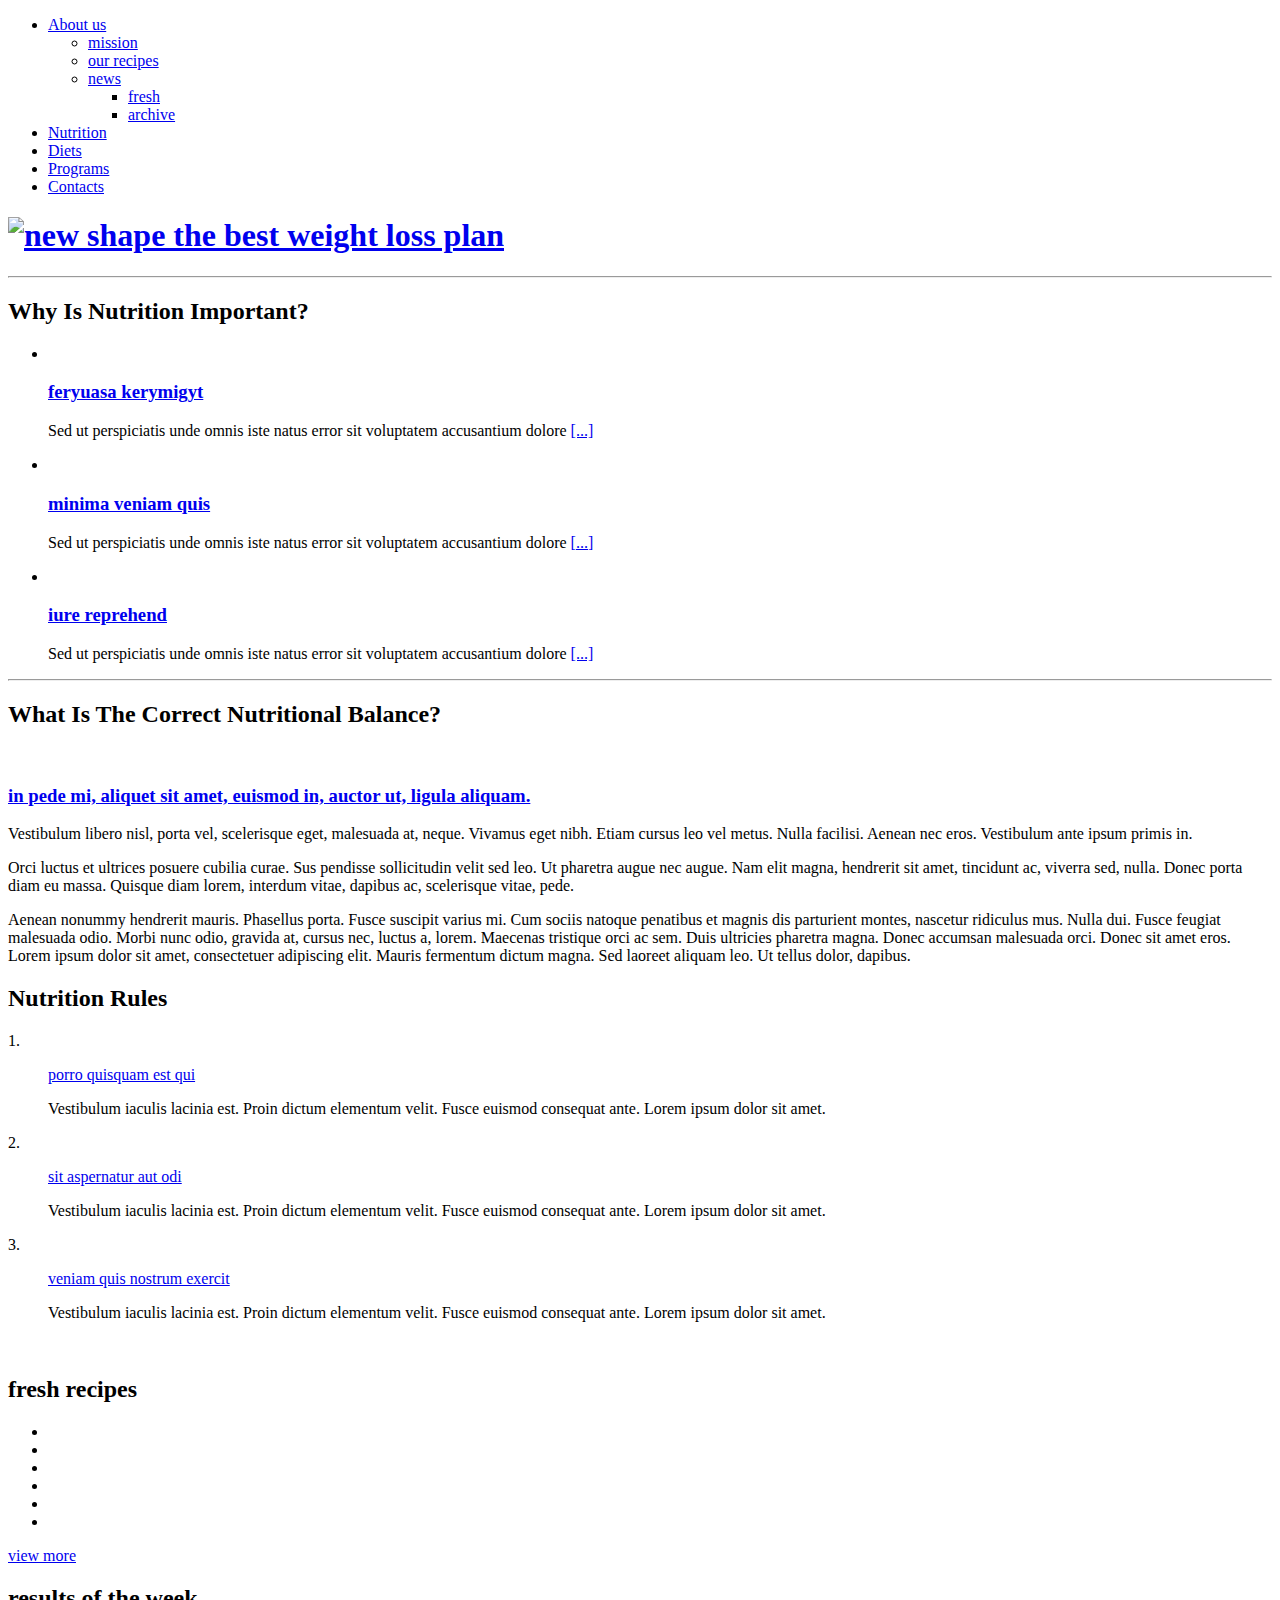
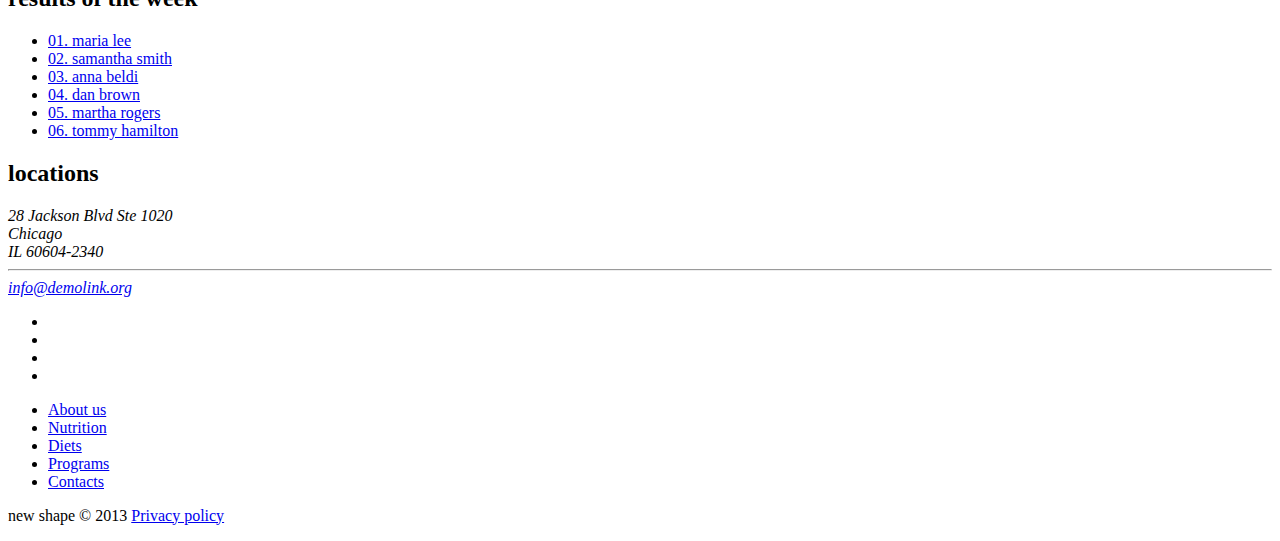
==== index-1.html @ 9cab56aa "Add files via upload" ====
<!DOCTYPE html>
<html lang="en">
<head>
    <title>Nutrition</title>
    <meta charset="utf-8">
    <link rel="icon" href="img/favicon.ico" type="image/x-icon">
    <link rel="shortcut icon" href="img/favicon.ico" type="image/x-icon" />
    <meta name="description" content="Your description">
    <meta name="keywords" content="Your keywords">
    <meta name="author" content="Your name">
    <link rel="stylesheet" href="css/bootstrap.css">
    <link rel="stylesheet" href="css/responsive.css">
    <link rel="stylesheet" href="css/touchTouch.css">
    <link rel="stylesheet" href="css/style.css">

        <script src="js/jquery.js"></script>
        <script src="js/jquery-migrate-1.1.1.js"></script>
        <script src="js/superfish.js"></script>
        <script src="js/jquery.mobilemenu.js"></script>

        <script src="js/jquery.easing.1.3.js"></script>
        <script src="js/touchTouch.jquery.js"></script>
        <script src="js/jquery.equalheights.js"></script>
        <script src="js/jquery.ui.totop.js"></script>
    <!--[if lt IE 8]>
        <div style='text-align:center'><a href="http://www.microsoft.com/windows/internet-explorer/default.aspx?ocid=ie6_countdown_bannercode"><img src="http://www.theie6countdown.com/img/upgrade.jpg"border="0"alt=""/></a></div>  
    <![endif]-->
  <!--[if lt IE 9]>
    <link rel="stylesheet" href="css/ie.css">
    <script src="assets/js/html5shiv.js"></script>
  <![endif]-->
</head>
<body>
<!-- header -->
<header>
    <div class="container">
        <div class="row">
            <div class="span12">                
<!--menu-->
                <div class="navbar">
                     <div class="navbar-inner"> 
                        <div class="nav-collapse nav-collapse_ collapse">
                            <ul class="sf-menu">
                                <li class="sub-menu"><a href="index.html"><span>About us</span></a><strong></strong>
                                     <ul class="nav sub-menu">
                                        <li><a href="#">mission</a></li>
                                        <li><a href="#">our recipes</a></li>
                                        <li class="last sub-menu"><a href="#">news</a>
                                            <ul class="nav sub-menu">
                                                <li><a href="#">fresh</a></li>
                                                <li class="last"><a href="#">archive</a></li>
                                            </ul>
                                        </li>
                                    </ul>
                                </li>
                                <li class="active"><a href="index-1.html"><span>Nutrition </span></a><strong></strong></li>
                                <li><a href="index-2.html"><span>Diets</span></a><strong></strong></li>
                                <li><a href="index-3.html"><span>Programs</span></a><strong></strong></li>
                                <li class="last"><a href="index-4.html"><span>Contacts</span></a><strong></strong></li>
                            </ul>
                        </div>
                    </div>
                </div>
                <h1 class="brand"><a href="index.html"><img src="img/logo.png" alt="new shape the best weight loss plan"></a></h1>
            </div>
        </div>
    </div>
</header>
<!-- content -->
<div id="content">
    <div class="container">
        <div class="row">
            <div class="span12">
                <hr class="margin1">
                <div class="row">
                    <div class="span8">
                        <h2>Why Is Nutrition Important?</h2>
                        <ul class="list5">
                            <li>
                                <img src="img/page2_pic1.jpg" alt="">
                                <h3><a href="#">feryuasa kerymigyt </a></h3>
                                <p>Sed ut perspiciatis unde omnis iste natus error sit voluptatem accusantium dolore <a href="#">[...]</a></p>
                            </li>
                            <li>
                               <img src="img/page2_pic2.jpg" alt="">
                                <h3><a href="#">minima veniam quis</a></h3>
                                <p>Sed ut perspiciatis unde omnis iste natus error sit voluptatem accusantium dolore <a href="#">[...]</a></p>
                            </li>
                            <li class="right">
                                <img src="img/page2_pic3.jpg" alt="">
                                <h3><a href="#">iure reprehend</a></h3>
                                <p>Sed ut perspiciatis unde omnis iste natus error sit voluptatem accusantium dolore <a href="#">[...]</a></p>
                            </li>
                        </ul>
                        <hr class="margin2">
                        <h2>What Is The Correct Nutritional Balance?</h2>
                        <img src="img/page2_pic4.jpg" alt="" class="margin3 pull-left">
                        <div class="padding1">
                            <h3 class="margin4"><a href="#">in pede mi, aliquet sit amet, euismod in, auctor ut, ligula aliquam. </a></h3>
                            <p>Vestibulum libero nisl, porta vel, scelerisque eget, malesuada at, neque. Vivamus eget nibh. Etiam cursus leo vel metus. Nulla facilisi. Aenean nec eros. Vestibulum ante ipsum primis in.</p>
                            <p class="margin5">Orci luctus et ultrices posuere cubilia curae. Sus pendisse sollicitudin velit sed leo. Ut pharetra augue nec augue. Nam elit magna, hendrerit sit amet, tincidunt ac, viverra sed, nulla. Donec porta diam eu massa. Quisque diam lorem, interdum vitae, dapibus ac, scelerisque vitae, pede.</p>
                            <p class="padding2">Aenean nonummy hendrerit mauris. Phasellus porta. Fusce suscipit varius mi. Cum sociis natoque penatibus et magnis dis parturient montes, nascetur ridiculus mus. Nulla dui. Fusce feugiat malesuada odio. Morbi nunc odio, gravida at, cursus nec, luctus a, lorem. Maecenas tristique orci ac sem. Duis ultricies pharetra magna. Donec accumsan malesuada orci. Donec sit amet eros. Lorem ipsum dolor sit amet, consectetuer adipiscing elit. Mauris fermentum dictum magna. Sed laoreet aliquam leo. Ut tellus dolor, dapibus.</p>
                        </div>
                        <div class="clearfix"></div>    
                    </div>
                    <div class="span4">
                        <h2>Nutrition Rules</h2>
                        <dl class="dl-horizontal">
                            <dt>1.</dt>
                            <dd>
                                <p><a href="#">porro quisquam est qui</a></p>
                                <p>Vestibulum iaculis lacinia est. Proin dictum elementum velit. Fusce euismod consequat ante. Lorem ipsum dolor sit amet.</p>
                            </dd>
                            <dt>2.</dt>
                            <dd>
                                <p><a href="#">sit aspernatur aut odi</a></p>
                                <p>Vestibulum iaculis lacinia est. Proin dictum elementum velit. Fusce euismod consequat ante. Lorem ipsum dolor sit amet.</p>
                            </dd>
                            <dt>3.</dt>
                            <dd>
                                <p><a href="#">veniam quis nostrum exercit</a></p>
                                <p>Vestibulum iaculis lacinia est. Proin dictum elementum velit. Fusce euismod consequat ante. Lorem ipsum dolor sit amet.</p>
                            </dd>
                        </dl>
                        <a href="#" class="bannerBlock"><img src="img/page2_pic5.jpg" alt=""></a>
                    </div>
                </div>
            </div>
        </div>
    </div>
</div>
<!-- footer -->
<footer>
    <div>
        <div class="container">
            <div class="row">
                <div class="span4">
                     <h2>fresh recipes</h2>
                     <ul class="list3">
                         <li><a href="img/footer_pic1_big.jpg" class="thumbnail"><img src="img/footer_pic1.jpg" alt=""></a></li>
                         <li><a href="img/footer_pic2_big.jpg" class="thumbnail"><img src="img/footer_pic2.jpg" alt=""></a></li>
                         <li class="right"><a href="img/footer_pic3_big.jpg" class="thumbnail"><img src="img/footer_pic3.jpg" alt=""></a></li>
                         <li><a href="img/footer_pic4_big.jpg" class="thumbnail"><img src="img/footer_pic4.jpg" alt=""></a></li>
                         <li><a href="img/footer_pic5_big.jpg" class="thumbnail"><img src="img/footer_pic5.jpg" alt=""></a></li>
                         <li class="right"><a href="img/footer_pic6_big.jpg" class="thumbnail"><img src="img/footer_pic6.jpg" alt=""></a></li>
                     </ul>
                     <p><a href="#" class="btn btn-link">view more<span></span></a></p>
                 </div> 
                 <div class="span3 offset1">
                       <h2>results of the week</h2>
                       <ul class="list4"><li><a href="#">01. maria lee</a></li>
                       <li><a href="#">02. samantha smith</a></li>
                       <li><a href="#">03. anna beldi</a></li>
                       <li><a href="#">04. dan brown</a></li>
                       <li><a href="#">05. martha rogers</a></li>
                       <li><a href="#">06. tommy hamilton</a></li></ul>
                 </div>  
                 <div class="span3 offset1">
                        <h2>locations</h2>
                        <address>28 Jackson Blvd Ste 1020 <br>Chicago  <br>IL 60604-2340</address>
                        <hr>
                        <address class="mail"><a href="#"><!--email_off-->info@demolink.org<!--/email_off--></a></address>
                        <ul class="soc_icons">
                            <li><a href="#"><img src="img/soc_icon1.png" alt=""></a></li>
                            <li><a href="#"><img src="img/soc_icon2.png" alt=""></a></li>
                            <li><a href="#"><img src="img/soc_icon3.png" alt=""></a></li>
                            <li><a href="#"><img src="img/soc_icon4.png" alt=""></a></li>
                        </ul>
                 </div>
            </div>
        </div>
    </div>
    <div>
        <div class="container">
            <div class="row">
                <div class="span6 floatRight1200">
                    <ul class="links"><li><a href="index.html">About us</a></li>
                    <li class="active"><a href="index-1.html">Nutrition</a></li>
                    <li><a href="index-2.html">Diets</a></li>
                    <li><a href="index-3.html">Programs</a></li>
                    <li><a href="index-4.html">Contacts</a></li></ul>
                </div>
                <div class="span6 floatLeft1200">
                    <p class="privacy">new shape &copy; 2013 <a href="index-5.html">Privacy policy</a></p>
                </div>
            </div>
        </div>
    </div>
</footer>
<script src="js/bootstrap.js"></script>
<script>
    $(function (){    
        $('.list3>li>a')
            .prepend('<span class="sitem_over"><strong></strong></span>')
            .touchTouch();
    });
</script>
</body>
</html>
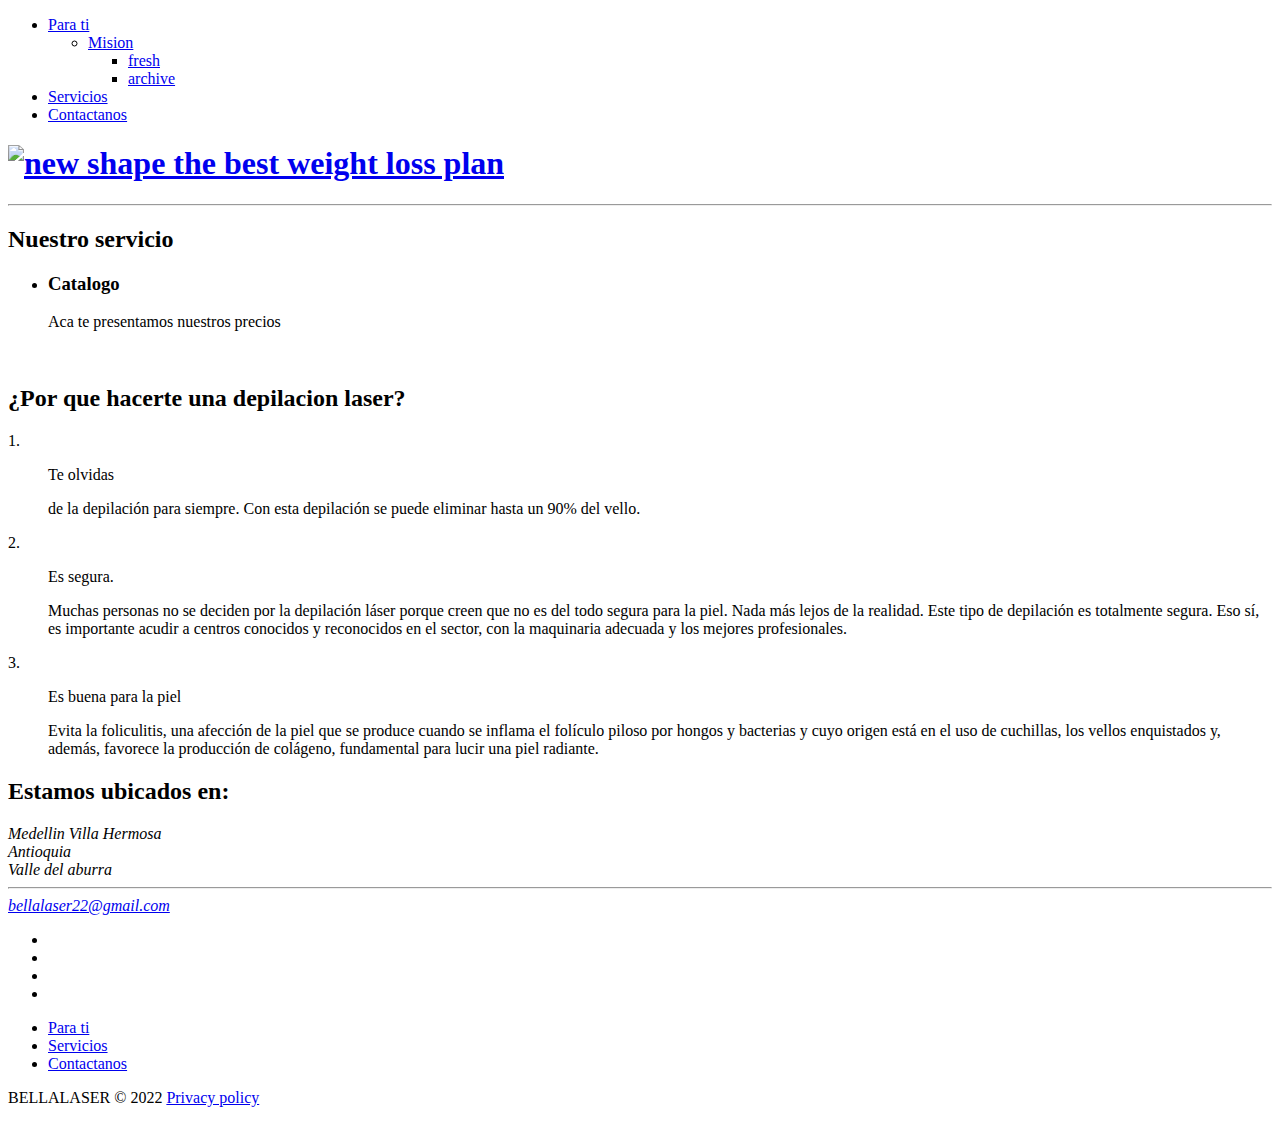
==== commit eb23d9c9: "Add files via upload" ====
--- a/index-1.html
+++ b/index-1.html
@@ -1,7 +1,7 @@
 <!DOCTYPE html>
-<html lang="en">
+<html lang="es">
 <head>
-    <title>Nutrition</title>
+    <title>servicios</title>
     <meta charset="utf-8">
     <link rel="icon" href="img/favicon.ico" type="image/x-icon">
     <link rel="shortcut icon" href="img/favicon.ico" type="image/x-icon" />
@@ -41,11 +41,9 @@
                      <div class="navbar-inner"> 
                         <div class="nav-collapse nav-collapse_ collapse">
                             <ul class="sf-menu">
-                                <li class="sub-menu"><a href="index.html"><span>About us</span></a><strong></strong>
+                                <li class="sub-menu"><a href="index.html"><span>Para ti</span></a><strong></strong>
                                      <ul class="nav sub-menu">
-                                        <li><a href="#">mission</a></li>
-                                        <li><a href="#">our recipes</a></li>
-                                        <li class="last sub-menu"><a href="#">news</a>
+                                        <li><a href="#">Mision</a></li>
                                             <ul class="nav sub-menu">
                                                 <li><a href="#">fresh</a></li>
                                                 <li class="last"><a href="#">archive</a></li>
@@ -53,15 +51,14 @@
                                         </li>
                                     </ul>
                                 </li>
-                                <li class="active"><a href="index-1.html"><span>Nutrition </span></a><strong></strong></li>
-                                <li><a href="index-2.html"><span>Diets</span></a><strong></strong></li>
-                                <li><a href="index-3.html"><span>Programs</span></a><strong></strong></li>
-                                <li class="last"><a href="index-4.html"><span>Contacts</span></a><strong></strong></li>
+                                <li class="active"><a href="index-1.html"><span>Servicios </span></a><strong></strong></li>
+        
+                                <li class="last"><a href="index-4.html"><span>Contactanos</span></a><strong></strong></li>
                             </ul>
                         </div>
                     </div>
                 </div>
-                <h1 class="brand"><a href="index.html"><img src="img/logo.png" alt="new shape the best weight loss plan"></a></h1>
+                <h1 class="brand"><a href="index.html"><img src="img/B.png" alt="new shape the best weight loss plan"></a></h1>
             </div>
         </div>
     </div>
@@ -74,55 +71,43 @@
                 <hr class="margin1">
                 <div class="row">
                     <div class="span8">
-                        <h2>Why Is Nutrition Important?</h2>
+                        <h2>Nuestro servicio</h2>
                         <ul class="list5">
                             <li>
-                                <img src="img/page2_pic1.jpg" alt="">
-                                <h3><a href="#">feryuasa kerymigyt </a></h3>
-                                <p>Sed ut perspiciatis unde omnis iste natus error sit voluptatem accusantium dolore <a href="#">[...]</a></p>
+                                <h3>Catalogo</h3>
+                                <p>Aca te presentamos nuestros precios</p>
+                                <img src="img/2p.jfif" alt="">
                             </li>
-                            <li>
-                               <img src="img/page2_pic2.jpg" alt="">
-                                <h3><a href="#">minima veniam quis</a></h3>
-                                <p>Sed ut perspiciatis unde omnis iste natus error sit voluptatem accusantium dolore <a href="#">[...]</a></p>
-                            </li>
-                            <li class="right">
-                                <img src="img/page2_pic3.jpg" alt="">
-                                <h3><a href="#">iure reprehend</a></h3>
-                                <p>Sed ut perspiciatis unde omnis iste natus error sit voluptatem accusantium dolore <a href="#">[...]</a></p>
-                            </li>
+                            
                         </ul>
-                        <hr class="margin2">
-                        <h2>What Is The Correct Nutritional Balance?</h2>
-                        <img src="img/page2_pic4.jpg" alt="" class="margin3 pull-left">
+                        
+                        
+                        
                         <div class="padding1">
-                            <h3 class="margin4"><a href="#">in pede mi, aliquet sit amet, euismod in, auctor ut, ligula aliquam. </a></h3>
-                            <p>Vestibulum libero nisl, porta vel, scelerisque eget, malesuada at, neque. Vivamus eget nibh. Etiam cursus leo vel metus. Nulla facilisi. Aenean nec eros. Vestibulum ante ipsum primis in.</p>
-                            <p class="margin5">Orci luctus et ultrices posuere cubilia curae. Sus pendisse sollicitudin velit sed leo. Ut pharetra augue nec augue. Nam elit magna, hendrerit sit amet, tincidunt ac, viverra sed, nulla. Donec porta diam eu massa. Quisque diam lorem, interdum vitae, dapibus ac, scelerisque vitae, pede.</p>
-                            <p class="padding2">Aenean nonummy hendrerit mauris. Phasellus porta. Fusce suscipit varius mi. Cum sociis natoque penatibus et magnis dis parturient montes, nascetur ridiculus mus. Nulla dui. Fusce feugiat malesuada odio. Morbi nunc odio, gravida at, cursus nec, luctus a, lorem. Maecenas tristique orci ac sem. Duis ultricies pharetra magna. Donec accumsan malesuada orci. Donec sit amet eros. Lorem ipsum dolor sit amet, consectetuer adipiscing elit. Mauris fermentum dictum magna. Sed laoreet aliquam leo. Ut tellus dolor, dapibus.</p>
+                        
                         </div>
                         <div class="clearfix"></div>    
                     </div>
                     <div class="span4">
-                        <h2>Nutrition Rules</h2>
+                        <h2>¿Por que hacerte una depilacion laser?</h2>
                         <dl class="dl-horizontal">
                             <dt>1.</dt>
                             <dd>
-                                <p><a href="#">porro quisquam est qui</a></p>
-                                <p>Vestibulum iaculis lacinia est. Proin dictum elementum velit. Fusce euismod consequat ante. Lorem ipsum dolor sit amet.</p>
+                                <p>Te olvidas</p>
+                                <p> de la depilación para siempre. Con esta depilación se puede eliminar hasta un 90% del vello.</p>
                             </dd>
                             <dt>2.</dt>
                             <dd>
-                                <p><a href="#">sit aspernatur aut odi</a></p>
-                                <p>Vestibulum iaculis lacinia est. Proin dictum elementum velit. Fusce euismod consequat ante. Lorem ipsum dolor sit amet.</p>
+                                <p>Es segura.</p>
+                                <p>Muchas personas no se deciden por la depilación láser porque creen que no es del todo segura para la piel. Nada más lejos de la realidad. Este tipo de depilación es totalmente segura. Eso sí, es importante acudir a centros conocidos y reconocidos en el sector, con la maquinaria adecuada y los mejores profesionales.</p>
                             </dd>
                             <dt>3.</dt>
                             <dd>
-                                <p><a href="#">veniam quis nostrum exercit</a></p>
-                                <p>Vestibulum iaculis lacinia est. Proin dictum elementum velit. Fusce euismod consequat ante. Lorem ipsum dolor sit amet.</p>
+                                <p>Es buena para la piel</p>
+                                <p>Evita la foliculitis, una afección de la piel que se produce cuando se inflama el folículo piloso por hongos y bacterias y cuyo origen está en el uso de cuchillas, los vellos enquistados y, además, favorece la producción de colágeno, fundamental para lucir una piel radiante.</p>
                             </dd>
                         </dl>
-                        <a href="#" class="bannerBlock"><img src="img/page2_pic5.jpg" alt=""></a>
+                        
                     </div>
                 </div>
             </div>
@@ -132,34 +117,15 @@
 <!-- footer -->
 <footer>
     <div>
-        <div class="container">
+        <div class="text-align">
             <div class="row">
                 <div class="span4">
-                     <h2>fresh recipes</h2>
-                     <ul class="list3">
-                         <li><a href="img/footer_pic1_big.jpg" class="thumbnail"><img src="img/footer_pic1.jpg" alt=""></a></li>
-                         <li><a href="img/footer_pic2_big.jpg" class="thumbnail"><img src="img/footer_pic2.jpg" alt=""></a></li>
-                         <li class="right"><a href="img/footer_pic3_big.jpg" class="thumbnail"><img src="img/footer_pic3.jpg" alt=""></a></li>
-                         <li><a href="img/footer_pic4_big.jpg" class="thumbnail"><img src="img/footer_pic4.jpg" alt=""></a></li>
-                         <li><a href="img/footer_pic5_big.jpg" class="thumbnail"><img src="img/footer_pic5.jpg" alt=""></a></li>
-                         <li class="right"><a href="img/footer_pic6_big.jpg" class="thumbnail"><img src="img/footer_pic6.jpg" alt=""></a></li>
-                     </ul>
-                     <p><a href="#" class="btn btn-link">view more<span></span></a></p>
-                 </div> 
+
                  <div class="span3 offset1">
-                       <h2>results of the week</h2>
-                       <ul class="list4"><li><a href="#">01. maria lee</a></li>
-                       <li><a href="#">02. samantha smith</a></li>
-                       <li><a href="#">03. anna beldi</a></li>
-                       <li><a href="#">04. dan brown</a></li>
-                       <li><a href="#">05. martha rogers</a></li>
-                       <li><a href="#">06. tommy hamilton</a></li></ul>
-                 </div>  
-                 <div class="span3 offset1">
-                        <h2>locations</h2>
-                        <address>28 Jackson Blvd Ste 1020 <br>Chicago  <br>IL 60604-2340</address>
+                        <h2>Estamos ubicados en:</h2>
+                        <address>Medellin Villa Hermosa<br>Antioquia  <br>Valle del aburra</address>
                         <hr>
-                        <address class="mail"><a href="#"><!--email_off-->info@demolink.org<!--/email_off--></a></address>
+                        <address class="mail"><a href="#"><!--email_off-->bellalaser22@gmail.com<!--/email_off--></a></address>
                         <ul class="soc_icons">
                             <li><a href="#"><img src="img/soc_icon1.png" alt=""></a></li>
                             <li><a href="#"><img src="img/soc_icon2.png" alt=""></a></li>
@@ -174,14 +140,13 @@
         <div class="container">
             <div class="row">
                 <div class="span6 floatRight1200">
-                    <ul class="links"><li><a href="index.html">About us</a></li>
-                    <li class="active"><a href="index-1.html">Nutrition</a></li>
-                    <li><a href="index-2.html">Diets</a></li>
-                    <li><a href="index-3.html">Programs</a></li>
-                    <li><a href="index-4.html">Contacts</a></li></ul>
+                    <ul class="links"><li><a href="index.html">Para ti</a></li>
+                    <li class="active"><a href="index-1.html">Servicios</a></li>
+                 
+                    <li><a href="index-4.html">Contactanos</a></li></ul>
                 </div>
                 <div class="span6 floatLeft1200">
-                    <p class="privacy">new shape &copy; 2013 <a href="index-5.html">Privacy policy</a></p>
+                    <p class="privacy">BELLALASER &copy; 2022 <a href="index-5.html">Privacy policy</a></p>
                 </div>
             </div>
         </div>
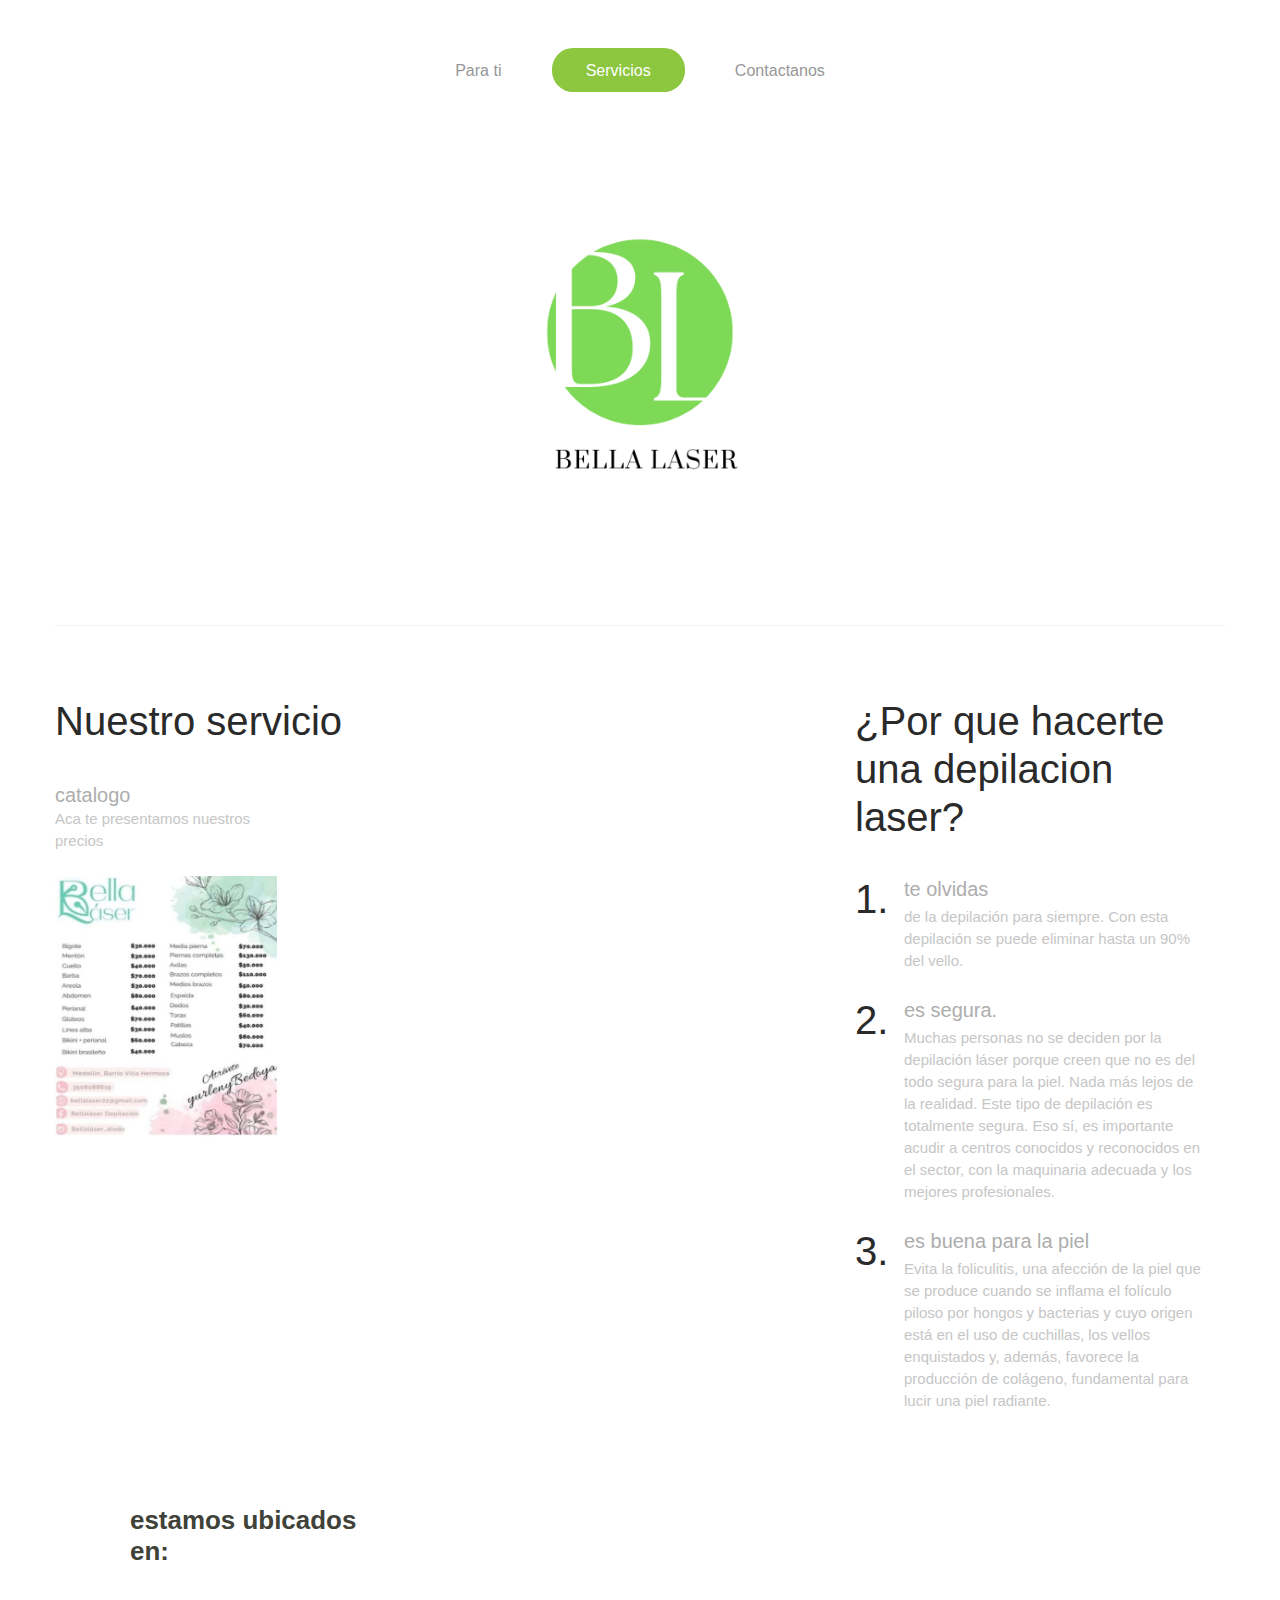
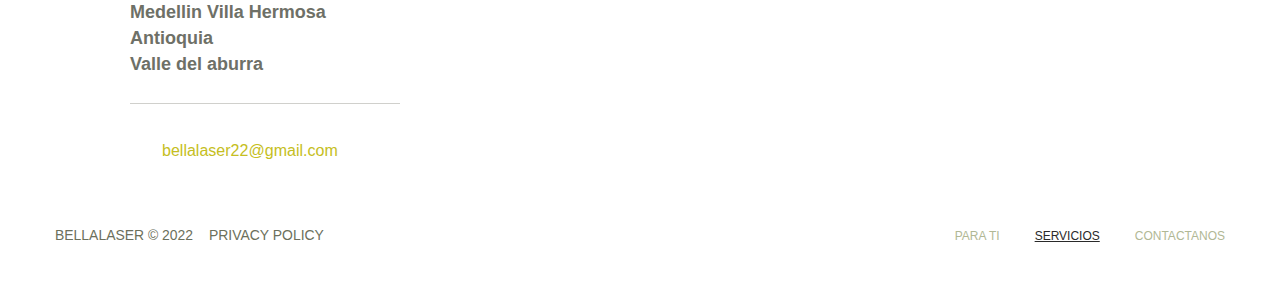
==== commit cb829ea7: "Update index-1.html" ====
--- a/index-1.html
+++ b/index-1.html
@@ -43,10 +43,9 @@
                             <ul class="sf-menu">
                                 <li class="sub-menu"><a href="index.html"><span>Para ti</span></a><strong></strong>
                                      <ul class="nav sub-menu">
-                                        <li><a href="#">Mision</a></li>
+                                        <li><a href="index-3.html">Mision</a></li>
                                             <ul class="nav sub-menu">
-                                                <li><a href="#">fresh</a></li>
-                                                <li class="last"><a href="#">archive</a></li>
+                                                
                                             </ul>
                                         </li>
                                     </ul>
@@ -161,4 +160,4 @@
     });
 </script>
 </body>
-</html>+</html>
--- a/css/responsive.css
+++ b/css/responsive.css
@@ -0,0 +1,1088 @@
+/*!
+ * Bootstrap Responsive v2.3.1
+ *
+ * Copyright 2012 Twitter, Inc
+ * Licensed under the Apache License v2.0
+ * http://www.apache.org/licenses/LICENSE-2.0
+ *
+ * Designed and built with all the love in the world @twitter by @mdo and @fat.
+ */
+.clearfix {
+  *zoom: 1;
+}
+.clearfix:before,
+.clearfix:after {
+  display: table;
+  content: "";
+  line-height: 0;
+}
+.clearfix:after {
+  clear: both;
+}
+.hide-text {
+  font: 0/0 a;
+  color: transparent;
+  text-shadow: none;
+  background-color: transparent;
+  border: 0;
+}
+.input-block-level {
+  display: block;
+  width: 100%;
+  min-height: 30px;
+  -webkit-box-sizing: border-box;
+  -moz-box-sizing: border-box;
+  box-sizing: border-box;
+}
+@-ms-viewport {
+  width: device-width;
+}
+.hidden {
+  display: none;
+  visibility: hidden;
+}
+.visible-phone {
+  display: none !important;
+}
+.visible-tablet {
+  display: none !important;
+}
+.hidden-desktop {
+  display: none !important;
+}
+.visible-desktop {
+  display: inherit !important;
+}
+@media (min-width: 768px) and (max-width: 979px) {
+  .hidden-desktop {
+    display: inherit !important;
+  }
+  .visible-desktop {
+    display: none !important ;
+  }
+  .visible-tablet {
+    display: inherit !important;
+  }
+  .hidden-tablet {
+    display: none !important;
+  }
+}
+@media (max-width: 767px) {
+  .hidden-desktop {
+    display: inherit !important;
+  }
+  .visible-desktop {
+    display: none !important;
+  }
+  .visible-phone {
+    display: inherit !important;
+  }
+  .hidden-phone {
+    display: none !important;
+  }
+}
+.visible-print {
+  display: none !important;
+}
+@media print {
+  .visible-print {
+    display: inherit !important;
+  }
+  .hidden-print {
+    display: none !important;
+  }
+}
+@media (min-width: 1200px) {
+  .row {
+    margin-left: -30px;
+    *zoom: 1;
+  }
+  .row:before,
+  .row:after {
+    display: table;
+    content: "";
+    line-height: 0;
+  }
+  .row:after {
+    clear: both;
+  }
+  [class*="span"] {
+    float: left;
+    min-height: 1px;
+    margin-left: 30px;
+  }
+  .container,
+  .navbar-static-top .container,
+  .navbar-fixed-top .container,
+  .navbar-fixed-bottom .container {
+    width: 1170px;
+  }
+  .span12 {
+    width: 1170px;
+  }
+  .span11 {
+    width: 1070px;
+  }
+  .span10 {
+    width: 970px;
+  }
+  .span9 {
+    width: 870px;
+  }
+  .span8 {
+    width: 770px;
+  }
+  .span7 {
+    width: 670px;
+  }
+  .span6 {
+    width: 570px;
+  }
+  .span5 {
+    width: 470px;
+  }
+  .span4 {
+    width: 370px;
+  }
+  .span3 {
+    width: 270px;
+  }
+  .span2 {
+    width: 170px;
+  }
+  .span1 {
+    width: 70px;
+  }
+  .offset12 {
+    margin-left: 1230px;
+  }
+  .offset11 {
+    margin-left: 1130px;
+  }
+  .offset10 {
+    margin-left: 1030px;
+  }
+  .offset9 {
+    margin-left: 930px;
+  }
+  .offset8 {
+    margin-left: 830px;
+  }
+  .offset7 {
+    margin-left: 730px;
+  }
+  .offset6 {
+    margin-left: 630px;
+  }
+  .offset5 {
+    margin-left: 530px;
+  }
+  .offset4 {
+    margin-left: 430px;
+  }
+  .offset3 {
+    margin-left: 330px;
+  }
+  .offset2 {
+    margin-left: 230px;
+  }
+  .offset1 {
+    margin-left: 130px;
+  }
+  .row-fluid {
+    width: 100%;
+    *zoom: 1;
+  }
+  .row-fluid:before,
+  .row-fluid:after {
+    display: table;
+    content: "";
+    line-height: 0;
+  }
+  .row-fluid:after {
+    clear: both;
+  }
+  .row-fluid [class*="span"] {
+    display: block;
+    width: 100%;
+    min-height: 30px;
+    -webkit-box-sizing: border-box;
+    -moz-box-sizing: border-box;
+    box-sizing: border-box;
+    float: left;
+    margin-left: 2.564102564102564%;
+    *margin-left: 2.5109110747408616%;
+  }
+  .row-fluid [class*="span"]:first-child {
+    margin-left: 0;
+  }
+  .row-fluid .controls-row [class*="span"] + [class*="span"] {
+    margin-left: 2.564102564102564%;
+  }
+  .row-fluid .span12 {
+    width: 100%;
+    *width: 99.94680851063829%;
+  }
+  .row-fluid .span11 {
+    width: 91.45299145299145%;
+    *width: 91.39979996362975%;
+  }
+  .row-fluid .span10 {
+    width: 82.90598290598291%;
+    *width: 82.8527914166212%;
+  }
+  .row-fluid .span9 {
+    width: 74.35897435897436%;
+    *width: 74.30578286961266%;
+  }
+  .row-fluid .span8 {
+    width: 65.81196581196582%;
+    *width: 65.75877432260411%;
+  }
+  .row-fluid .span7 {
+    width: 57.26495726495726%;
+    *width: 57.21176577559556%;
+  }
+  .row-fluid .span6 {
+    width: 48.717948717948715%;
+    *width: 48.664757228587014%;
+  }
+  .row-fluid .span5 {
+    width: 40.17094017094017%;
+    *width: 40.11774868157847%;
+  }
+  .row-fluid .span4 {
+    width: 31.623931623931625%;
+    *width: 31.570740134569924%;
+  }
+  .row-fluid .span3 {
+    width: 23.076923076923077%;
+    *width: 23.023731587561375%;
+  }
+  .row-fluid .span2 {
+    width: 14.52991452991453%;
+    *width: 14.476723040552828%;
+  }
+  .row-fluid .span1 {
+    width: 5.982905982905983%;
+    *width: 5.929714493544281%;
+  }
+  .row-fluid .offset12 {
+    margin-left: 105.12820512820512%;
+    *margin-left: 105.02182214948171%;
+  }
+  .row-fluid .offset12:first-child {
+    margin-left: 102.56410256410257%;
+    *margin-left: 102.45771958537915%;
+  }
+  .row-fluid .offset11 {
+    margin-left: 96.58119658119658%;
+    *margin-left: 96.47481360247316%;
+  }
+  .row-fluid .offset11:first-child {
+    margin-left: 94.01709401709402%;
+    *margin-left: 93.91071103837061%;
+  }
+  .row-fluid .offset10 {
+    margin-left: 88.03418803418803%;
+    *margin-left: 87.92780505546462%;
+  }
+  .row-fluid .offset10:first-child {
+    margin-left: 85.47008547008548%;
+    *margin-left: 85.36370249136206%;
+  }
+  .row-fluid .offset9 {
+    margin-left: 79.48717948717949%;
+    *margin-left: 79.38079650845607%;
+  }
+  .row-fluid .offset9:first-child {
+    margin-left: 76.92307692307693%;
+    *margin-left: 76.81669394435352%;
+  }
+  .row-fluid .offset8 {
+    margin-left: 70.94017094017094%;
+    *margin-left: 70.83378796144753%;
+  }
+  .row-fluid .offset8:first-child {
+    margin-left: 68.37606837606839%;
+    *margin-left: 68.26968539734497%;
+  }
+  .row-fluid .offset7 {
+    margin-left: 62.393162393162385%;
+    *margin-left: 62.28677941443899%;
+  }
+  .row-fluid .offset7:first-child {
+    margin-left: 59.82905982905982%;
+    *margin-left: 59.72267685033642%;
+  }
+  .row-fluid .offset6 {
+    margin-left: 53.84615384615384%;
+    *margin-left: 53.739770867430444%;
+  }
+  .row-fluid .offset6:first-child {
+    margin-left: 51.28205128205128%;
+    *margin-left: 51.175668303327875%;
+  }
+  .row-fluid .offset5 {
+    margin-left: 45.299145299145295%;
+    *margin-left: 45.1927623204219%;
+  }
+  .row-fluid .offset5:first-child {
+    margin-left: 42.73504273504273%;
+    *margin-left: 42.62865975631933%;
+  }
+  .row-fluid .offset4 {
+    margin-left: 36.75213675213675%;
+    *margin-left: 36.645753773413354%;
+  }
+  .row-fluid .offset4:first-child {
+    margin-left: 34.18803418803419%;
+    *margin-left: 34.081651209310785%;
+  }
+  .row-fluid .offset3 {
+    margin-left: 28.205128205128204%;
+    *margin-left: 28.0987452264048%;
+  }
+  .row-fluid .offset3:first-child {
+    margin-left: 25.641025641025642%;
+    *margin-left: 25.53464266230224%;
+  }
+  .row-fluid .offset2 {
+    margin-left: 19.65811965811966%;
+    *margin-left: 19.551736679396257%;
+  }
+  .row-fluid .offset2:first-child {
+    margin-left: 17.094017094017094%;
+    *margin-left: 16.98763411529369%;
+  }
+  .row-fluid .offset1 {
+    margin-left: 11.11111111111111%;
+    *margin-left: 11.004728132387708%;
+  }
+  .row-fluid .offset1:first-child {
+    margin-left: 8.547008547008547%;
+    *margin-left: 8.440625568285142%;
+  }
+  input,
+  textarea,
+  .uneditable-input {
+    margin-left: 0;
+  }
+  .controls-row [class*="span"] + [class*="span"] {
+    margin-left: 30px;
+  }
+  input.span12,
+  textarea.span12,
+  .uneditable-input.span12 {
+    width: 1156px;
+  }
+  input.span11,
+  textarea.span11,
+  .uneditable-input.span11 {
+    width: 1056px;
+  }
+  input.span10,
+  textarea.span10,
+  .uneditable-input.span10 {
+    width: 956px;
+  }
+  input.span9,
+  textarea.span9,
+  .uneditable-input.span9 {
+    width: 856px;
+  }
+  input.span8,
+  textarea.span8,
+  .uneditable-input.span8 {
+    width: 756px;
+  }
+  input.span7,
+  textarea.span7,
+  .uneditable-input.span7 {
+    width: 656px;
+  }
+  input.span6,
+  textarea.span6,
+  .uneditable-input.span6 {
+    width: 556px;
+  }
+  input.span5,
+  textarea.span5,
+  .uneditable-input.span5 {
+    width: 456px;
+  }
+  input.span4,
+  textarea.span4,
+  .uneditable-input.span4 {
+    width: 356px;
+  }
+  input.span3,
+  textarea.span3,
+  .uneditable-input.span3 {
+    width: 256px;
+  }
+  input.span2,
+  textarea.span2,
+  .uneditable-input.span2 {
+    width: 156px;
+  }
+  input.span1,
+  textarea.span1,
+  .uneditable-input.span1 {
+    width: 56px;
+  }
+  .thumbnails {
+    margin-left: -30px;
+  }
+  .thumbnails > li {
+    margin-left: 30px;
+  }
+  .row-fluid .thumbnails {
+    margin-left: 0;
+  }
+}
+@media (min-width: 768px) and (max-width: 979px) {
+  .row {
+    margin-left: -20px;
+    *zoom: 1;
+  }
+  .row:before,
+  .row:after {
+    display: table;
+    content: "";
+    line-height: 0;
+  }
+  .row:after {
+    clear: both;
+  }
+  [class*="span"] {
+    float: left;
+    min-height: 1px;
+    margin-left: 20px;
+  }
+  .container,
+  .navbar-static-top .container,
+  .navbar-fixed-top .container,
+  .navbar-fixed-bottom .container {
+    width: 724px;
+  }
+  .span12 {
+    width: 724px;
+  }
+  .span11 {
+    width: 662px;
+  }
+  .span10 {
+    width: 600px;
+  }
+  .span9 {
+    width: 538px;
+  }
+  .span8 {
+    width: 476px;
+  }
+  .span7 {
+    width: 414px;
+  }
+  .span6 {
+    width: 352px;
+  }
+  .span5 {
+    width: 290px;
+  }
+  .span4 {
+    width: 228px;
+  }
+  .span3 {
+    width: 166px;
+  }
+  .span2 {
+    width: 104px;
+  }
+  .span1 {
+    width: 42px;
+  }
+  .offset12 {
+    margin-left: 764px;
+  }
+  .offset11 {
+    margin-left: 702px;
+  }
+  .offset10 {
+    margin-left: 640px;
+  }
+  .offset9 {
+    margin-left: 578px;
+  }
+  .offset8 {
+    margin-left: 516px;
+  }
+  .offset7 {
+    margin-left: 454px;
+  }
+  .offset6 {
+    margin-left: 392px;
+  }
+  .offset5 {
+    margin-left: 330px;
+  }
+  .offset4 {
+    margin-left: 268px;
+  }
+  .offset3 {
+    margin-left: 206px;
+  }
+  .offset2 {
+    margin-left: 144px;
+  }
+  .offset1 {
+    margin-left: 82px;
+  }
+  .row-fluid {
+    width: 100%;
+    *zoom: 1;
+  }
+  .row-fluid:before,
+  .row-fluid:after {
+    display: table;
+    content: "";
+    line-height: 0;
+  }
+  .row-fluid:after {
+    clear: both;
+  }
+  .row-fluid [class*="span"] {
+    display: block;
+    width: 100%;
+    min-height: 30px;
+    -webkit-box-sizing: border-box;
+    -moz-box-sizing: border-box;
+    box-sizing: border-box;
+    float: left;
+    margin-left: 2.7624309392265194%;
+    *margin-left: 2.709239449864817%;
+  }
+  .row-fluid [class*="span"]:first-child {
+    margin-left: 0;
+  }
+  .row-fluid .controls-row [class*="span"] + [class*="span"] {
+    margin-left: 2.7624309392265194%;
+  }
+  .row-fluid .span12 {
+    width: 100%;
+    *width: 99.94680851063829%;
+  }
+  .row-fluid .span11 {
+    width: 91.43646408839778%;
+    *width: 91.38327259903608%;
+  }
+  .row-fluid .span10 {
+    width: 82.87292817679558%;
+    *width: 82.81973668743387%;
+  }
+  .row-fluid .span9 {
+    width: 74.30939226519337%;
+    *width: 74.25620077583166%;
+  }
+  .row-fluid .span8 {
+    width: 65.74585635359117%;
+    *width: 65.69266486422946%;
+  }
+  .row-fluid .span7 {
+    width: 57.18232044198895%;
+    *width: 57.12912895262725%;
+  }
+  .row-fluid .span6 {
+    width: 48.61878453038674%;
+    *width: 48.56559304102504%;
+  }
+  .row-fluid .span5 {
+    width: 40.05524861878453%;
+    *width: 40.00205712942283%;
+  }
+  .row-fluid .span4 {
+    width: 31.491712707182323%;
+    *width: 31.43852121782062%;
+  }
+  .row-fluid .span3 {
+    width: 22.92817679558011%;
+    *width: 22.87498530621841%;
+  }
+  .row-fluid .span2 {
+    width: 14.3646408839779%;
+    *width: 14.311449394616199%;
+  }
+  .row-fluid .span1 {
+    width: 5.801104972375691%;
+    *width: 5.747913483013988%;
+  }
+  .row-fluid .offset12 {
+    margin-left: 105.52486187845304%;
+    *margin-left: 105.41847889972962%;
+  }
+  .row-fluid .offset12:first-child {
+    margin-left: 102.76243093922652%;
+    *margin-left: 102.6560479605031%;
+  }
+  .row-fluid .offset11 {
+    margin-left: 96.96132596685082%;
+    *margin-left: 96.8549429881274%;
+  }
+  .row-fluid .offset11:first-child {
+    margin-left: 94.1988950276243%;
+    *margin-left: 94.09251204890089%;
+  }
+  .row-fluid .offset10 {
+    margin-left: 88.39779005524862%;
+    *margin-left: 88.2914070765252%;
+  }
+  .row-fluid .offset10:first-child {
+    margin-left: 85.6353591160221%;
+    *margin-left: 85.52897613729868%;
+  }
+  .row-fluid .offset9 {
+    margin-left: 79.8342541436464%;
+    *margin-left: 79.72787116492299%;
+  }
+  .row-fluid .offset9:first-child {
+    margin-left: 77.07182320441989%;
+    *margin-left: 76.96544022569647%;
+  }
+  .row-fluid .offset8 {
+    margin-left: 71.2707182320442%;
+    *margin-left: 71.16433525332079%;
+  }
+  .row-fluid .offset8:first-child {
+    margin-left: 68.50828729281768%;
+    *margin-left: 68.40190431409427%;
+  }
+  .row-fluid .offset7 {
+    margin-left: 62.70718232044199%;
+    *margin-left: 62.600799341718584%;
+  }
+  .row-fluid .offset7:first-child {
+    margin-left: 59.94475138121547%;
+    *margin-left: 59.838368402492065%;
+  }
+  .row-fluid .offset6 {
+    margin-left: 54.14364640883978%;
+    *margin-left: 54.037263430116376%;
+  }
+  .row-fluid .offset6:first-child {
+    margin-left: 51.38121546961326%;
+    *margin-left: 51.27483249088986%;
+  }
+  .row-fluid .offset5 {
+    margin-left: 45.58011049723757%;
+    *margin-left: 45.47372751851417%;
+  }
+  .row-fluid .offset5:first-child {
+    margin-left: 42.81767955801105%;
+    *margin-left: 42.71129657928765%;
+  }
+  .row-fluid .offset4 {
+    margin-left: 37.01657458563536%;
+    *margin-left: 36.91019160691196%;
+  }
+  .row-fluid .offset4:first-child {
+    margin-left: 34.25414364640884%;
+    *margin-left: 34.14776066768544%;
+  }
+  .row-fluid .offset3 {
+    margin-left: 28.45303867403315%;
+    *margin-left: 28.346655695309746%;
+  }
+  .row-fluid .offset3:first-child {
+    margin-left: 25.69060773480663%;
+    *margin-left: 25.584224756083227%;
+  }
+  .row-fluid .offset2 {
+    margin-left: 19.88950276243094%;
+    *margin-left: 19.783119783707537%;
+  }
+  .row-fluid .offset2:first-child {
+    margin-left: 17.12707182320442%;
+    *margin-left: 17.02068884448102%;
+  }
+  .row-fluid .offset1 {
+    margin-left: 11.32596685082873%;
+    *margin-left: 11.219583872105325%;
+  }
+  .row-fluid .offset1:first-child {
+    margin-left: 8.56353591160221%;
+    *margin-left: 8.457152932878806%;
+  }
+  input,
+  textarea,
+  .uneditable-input {
+    margin-left: 0;
+  }
+  .controls-row [class*="span"] + [class*="span"] {
+    margin-left: 20px;
+  }
+  input.span12,
+  textarea.span12,
+  .uneditable-input.span12 {
+    width: 710px;
+  }
+  input.span11,
+  textarea.span11,
+  .uneditable-input.span11 {
+    width: 648px;
+  }
+  input.span10,
+  textarea.span10,
+  .uneditable-input.span10 {
+    width: 586px;
+  }
+  input.span9,
+  textarea.span9,
+  .uneditable-input.span9 {
+    width: 524px;
+  }
+  input.span8,
+  textarea.span8,
+  .uneditable-input.span8 {
+    width: 462px;
+  }
+  input.span7,
+  textarea.span7,
+  .uneditable-input.span7 {
+    width: 400px;
+  }
+  input.span6,
+  textarea.span6,
+  .uneditable-input.span6 {
+    width: 338px;
+  }
+  input.span5,
+  textarea.span5,
+  .uneditable-input.span5 {
+    width: 276px;
+  }
+  input.span4,
+  textarea.span4,
+  .uneditable-input.span4 {
+    width: 214px;
+  }
+  input.span3,
+  textarea.span3,
+  .uneditable-input.span3 {
+    width: 152px;
+  }
+  input.span2,
+  textarea.span2,
+  .uneditable-input.span2 {
+    width: 90px;
+  }
+  input.span1,
+  textarea.span1,
+  .uneditable-input.span1 {
+    width: 28px;
+  }
+}
+@media (max-width: 767px) {
+  body {
+    padding: 0;
+  }
+  .navbar-fixed-top,
+  .navbar-fixed-bottom,
+  .navbar-static-top {
+    margin-left: -20px;
+    margin-right: -20px;
+  }
+  .container-fluid {
+    padding: 0;
+  }
+  .dl-horizontal dt {
+    float: none;
+    clear: none;
+    width: auto;
+    text-align: left;
+  }
+  .dl-horizontal dd {
+    margin-left: 0;
+  }
+  .container {
+    width: auto;
+    padding: 0 20px;
+  }
+  .row-fluid {
+    width: 100%;
+  }
+  .row,
+  .thumbnails {
+    margin-left: 0;
+  }
+  .thumbnails > li {
+    float: none;
+    margin-left: 0;
+  }
+  [class*="span"],
+  .uneditable-input[class*="span"],
+  .row-fluid [class*="span"] {
+    float: none;
+    display: block;
+    width: 100%;
+    margin-left: 0;
+    -webkit-box-sizing: border-box;
+    -moz-box-sizing: border-box;
+    box-sizing: border-box;
+  }
+  .span12,
+  .row-fluid .span12 {
+    width: 100%;
+    -webkit-box-sizing: border-box;
+    -moz-box-sizing: border-box;
+    box-sizing: border-box;
+  }
+  .row-fluid [class*="offset"]:first-child {
+    margin-left: 0;
+  }
+  .input-large,
+  .input-xlarge,
+  .input-xxlarge,
+  input[class*="span"],
+  select[class*="span"],
+  textarea[class*="span"],
+  .uneditable-input {
+    display: block;
+    width: 100%;
+    min-height: 30px;
+    -webkit-box-sizing: border-box;
+    -moz-box-sizing: border-box;
+    box-sizing: border-box;
+  }
+  .input-prepend input,
+  .input-append input,
+  .input-prepend input[class*="span"],
+  .input-append input[class*="span"] {
+    display: inline-block;
+    width: auto;
+  }
+  .controls-row [class*="span"] + [class*="span"] {
+    margin-left: 0;
+  }
+  .modal {
+    position: fixed;
+    top: 20px;
+    left: 20px;
+    right: 20px;
+    width: auto;
+    margin: 0;
+  }
+  .modal.fade {
+    top: -100px;
+  }
+  .modal.fade.in {
+    top: 20px;
+  }
+}
+@media (max-width: 480px) {
+  .nav-collapse {
+    -webkit-transform: translate3d(0, 0, 0);
+  }
+  .page-header h1 small {
+    display: block;
+    line-height: 20px;
+  }
+  input[type="checkbox"],
+  input[type="radio"] {
+    border: 1px solid #ccc;
+  }
+  .form-horizontal .control-label {
+    float: none;
+    width: auto;
+    padding-top: 0;
+    text-align: left;
+  }
+  .form-horizontal .controls {
+    margin-left: 0;
+  }
+  .form-horizontal .control-list {
+    padding-top: 0;
+  }
+  .form-horizontal .form-actions {
+    padding-left: 10px;
+    padding-right: 10px;
+  }
+  .media .pull-left,
+  .media .pull-right {
+    float: none;
+    display: block;
+    margin-bottom: 10px;
+  }
+  .media-object {
+    margin-right: 0;
+    margin-left: 0;
+  }
+  .modal {
+    top: 10px;
+    left: 10px;
+    right: 10px;
+  }
+  .modal-header .close {
+    padding: 10px;
+    margin: -10px;
+  }
+  .carousel-caption {
+    position: static;
+  }
+}
+@media (max-width: 979px) {
+  body {
+    padding-top: 0;
+  }
+  .navbar-fixed-top,
+  .navbar-fixed-bottom {
+    position: static;
+  }
+  .navbar-fixed-top {
+    margin-bottom: 20px;
+  }
+  .navbar-fixed-bottom {
+    margin-top: 20px;
+  }
+  .navbar-fixed-top .navbar-inner,
+  .navbar-fixed-bottom .navbar-inner {
+    padding: 5px;
+  }
+  .navbar .container {
+    width: auto;
+    padding: 0;
+  }
+  .navbar .brand {
+    padding-left: 10px;
+    padding-right: 10px;
+    margin: 0 0 0 -5px;
+  }
+  .nav-collapse {
+    clear: both;
+  }
+  .nav-collapse .nav {
+    float: none;
+    margin: 0 0 10px;
+  }
+  .nav-collapse .nav > li {
+    float: none;
+  }
+  .nav-collapse .nav > li > a {
+    margin-bottom: 2px;
+  }
+  .nav-collapse .nav > .divider-vertical {
+    display: none;
+  }
+  .nav-collapse .nav .nav-header {
+    color: #777777;
+    text-shadow: none;
+  }
+  .nav-collapse .nav > li > a,
+  .nav-collapse .dropdown-menu a {
+    padding: 9px 15px;
+    font-weight: bold;
+    color: #777777;
+    -webkit-border-radius: 3px;
+    -moz-border-radius: 3px;
+    border-radius: 3px;
+  }
+  .nav-collapse .btn {
+    padding: 4px 10px 4px;
+    font-weight: normal;
+    -webkit-border-radius: 4px;
+    -moz-border-radius: 4px;
+    border-radius: 4px;
+  }
+  .nav-collapse .dropdown-menu li + li a {
+    margin-bottom: 2px;
+  }
+  .nav-collapse .nav > li > a:hover,
+  .nav-collapse .nav > li > a:focus,
+  .nav-collapse .dropdown-menu a:hover,
+  .nav-collapse .dropdown-menu a:focus {
+    background-color: #f2f2f2;
+  }
+  .navbar-inverse .nav-collapse .nav > li > a,
+  .navbar-inverse .nav-collapse .dropdown-menu a {
+    color: #999999;
+  }
+  .navbar-inverse .nav-collapse .nav > li > a:hover,
+  .navbar-inverse .nav-collapse .nav > li > a:focus,
+  .navbar-inverse .nav-collapse .dropdown-menu a:hover,
+  .navbar-inverse .nav-collapse .dropdown-menu a:focus {
+    background-color: #111111;
+  }
+  .nav-collapse.in .btn-group {
+    margin-top: 5px;
+    padding: 0;
+  }
+  .nav-collapse .dropdown-menu {
+    position: static;
+    top: auto;
+    left: auto;
+    float: none;
+    display: none;
+    max-width: none;
+    margin: 0 15px;
+    padding: 0;
+    background-color: transparent;
+    border: none;
+    -webkit-border-radius: 0;
+    -moz-border-radius: 0;
+    border-radius: 0;
+    -webkit-box-shadow: none;
+    -moz-box-shadow: none;
+    box-shadow: none;
+  }
+  .nav-collapse .open > .dropdown-menu {
+    display: block;
+  }
+  .nav-collapse .dropdown-menu:before,
+  .nav-collapse .dropdown-menu:after {
+    display: none;
+  }
+  .nav-collapse .dropdown-menu .divider {
+    display: none;
+  }
+  .nav-collapse .nav > li > .dropdown-menu:before,
+  .nav-collapse .nav > li > .dropdown-menu:after {
+    display: none;
+  }
+  .nav-collapse .navbar-form,
+  .nav-collapse .navbar-search {
+    float: none;
+    padding: 10px 15px;
+    margin: 10px 0;
+    border-top: 1px solid #f2f2f2;
+    border-bottom: 1px solid #f2f2f2;
+    -webkit-box-shadow: inset 0 1px 0 rgba(255,255,255,.1), 0 1px 0 rgba(255,255,255,.1);
+    -moz-box-shadow: inset 0 1px 0 rgba(255,255,255,.1), 0 1px 0 rgba(255,255,255,.1);
+    box-shadow: inset 0 1px 0 rgba(255,255,255,.1), 0 1px 0 rgba(255,255,255,.1);
+  }
+  .navbar-inverse .nav-collapse .navbar-form,
+  .navbar-inverse .nav-collapse .navbar-search {
+    border-top-color: #111111;
+    border-bottom-color: #111111;
+  }
+  .navbar .nav-collapse .nav.pull-right {
+    float: none;
+    margin-left: 0;
+  }
+  .nav-collapse,
+  .nav-collapse.collapse {
+    overflow: hidden;
+    height: 0;
+  }
+  .navbar .btn-navbar {
+    display: block;
+  }
+  .navbar-static .navbar-inner {
+    padding-left: 10px;
+    padding-right: 10px;
+  }
+}
+@media (min-width: 980px) {
+  .nav-collapse.collapse {
+    height: auto !important;
+    overflow: visible !important;
+  }
+}
--- a/css/touchTouch.css
+++ b/css/touchTouch.css
@@ -0,0 +1,141 @@
+/* The gallery overlay */
+
+#galleryOverlay{
+	width:100%;
+	height:100%;
+	position:fixed;
+	top:0;
+	left:0;
+	opacity:0;
+	z-index:100000;
+	background-color:#222;
+	background-color:rgba(0,0,0,0.8);
+	overflow:hidden;
+	display:none;
+	
+	-moz-transition:opacity 1s ease;
+	-webkit-transition:opacity 1s ease;
+	transition:opacity 1s ease;
+}
+
+/* This class will trigger the animation */
+
+#galleryOverlay.visible{
+	opacity:1;
+	display: block;
+    overflow: visible;
+}
+
+#gallerySlider{
+	height:100%;
+	
+	left:0;
+	top:0;
+	
+	width:100%;
+	white-space: nowrap;
+	position:absolute;
+	
+	-moz-transition:left 0.4s ease;
+	-webkit-transition:left 0.4s ease;
+	transition:left 0.4s ease;
+}
+
+#gallerySlider .placeholder{
+	background: url("../img/touchTouch/preloader.gif") no-repeat center center;
+	height: 100%;
+	line-height: 1px;
+	text-align: center;
+	width:100%;
+	display:inline-block;
+}
+
+/* The before element moves the
+ * image halfway from the top */
+
+#gallerySlider .placeholder:before{
+	content: "";
+	display: inline-block;
+	height: 50%;
+	width: 1px;
+	margin-right:-1px;
+}
+
+#gallerySlider .placeholder img{
+	display: inline-block;
+	max-height: 100%;
+	max-width: 100%;
+	vertical-align: middle;
+}
+
+#gallerySlider.rightSpring{
+	-moz-animation: rightSpring 0.3s;
+	-webkit-animation: rightSpring 0.3s;
+}
+
+#gallerySlider.leftSpring{
+	-moz-animation: leftSpring 0.3s;
+	-webkit-animation: leftSpring 0.3s;
+}
+
+/* Firefox Keyframe Animations */
+
+@-moz-keyframes rightSpring{
+	0%{		margin-left:0px;}
+	50%{	margin-left:-30px;}
+	100%{	margin-left:0px;}
+}
+
+@-moz-keyframes leftSpring{
+	0%{		margin-left:0px;}
+	50%{	margin-left:30px;}
+	100%{	margin-left:0px;}
+}
+
+/* Safari and Chrome Keyframe Animations */
+
+@-webkit-keyframes rightSpring{
+	0%{		margin-left:0px;}
+	50%{	margin-left:-30px;}
+	100%{	margin-left:0px;}
+}
+
+@-webkit-keyframes leftSpring{
+	0%{		margin-left:0px;}
+	50%{	margin-left:30px;}
+	100%{	margin-left:0px;}
+}
+
+/* Arrows */
+
+#prevArrow,#nextArrow{
+	border:none;
+	text-decoration:none;
+	background:url('../img/touchTouch/arrows.png') no-repeat;
+	opacity:0.5;
+	cursor:pointer;
+	position:absolute;
+	width:43px;
+	height:58px;
+	
+	top:50%;
+	margin-top:-29px;
+	
+	-moz-transition:opacity 0.2s ease;
+	-webkit-transition:opacity 0.2s ease;
+	transition:opacity 0.2s ease;
+}
+
+#prevArrow:hover, #nextArrow:hover{
+	opacity:1;
+}
+
+#prevArrow{
+	background-position:left top;
+	left:40px;
+}
+
+#nextArrow{
+	background-position:right top;
+	right:40px;
+}
--- a/css/style.css
+++ b/css/style.css
@@ -0,0 +1,1620 @@
+/*------ template stylization ------*/
+body {
+  background-color: #ffffff;
+}
+/*------ header ------- */
+header {
+  width: 100%;
+  text-align: center;
+}
+header .brand {
+  position: relative;
+  width: 424px;
+  overflow: hidden;
+  margin: 8px auto;
+  font-size: 0;
+  line-height: 0;
+}
+header .brand a {
+  width: 100%;
+  text-indent: 100%;
+  white-space: nowrap;
+}
+header .brand a:hover {
+  text-decoration: none;
+}
+/*menu*/
+.select-menu {
+  width: 100%;
+  margin: 12px auto;
+  display: none;
+  color: #000000;
+}
+header .navbar {
+  margin-bottom: 0;
+}
+header .navbar .sf-menu .nav {
+  position: absolute;
+  float: none;
+  margin: 0;
+  display: none;
+}
+header .navbar .sf-menu .nav li {
+  float: none;
+}
+header .navbar .sf-menu .nav li a {
+  padding: 0;
+  text-shadow: none;
+  background: none;
+  font-weight: normal;
+}
+header .navbar-inner {
+  min-height: 68px;
+  padding: 0;
+  background-color: transparent;
+  background-image: none;
+  filter: none;
+  border: none;
+  border-radius: 0;
+  -webkit-box-shadow: 0 0 0;
+  -moz-box-shadow: 0 0 0;
+  box-shadow: 0 0 0;
+}
+header .nav-collapse {
+  height: 100%;
+}
+.sf-menu {
+  list-style: none;
+  padding: 0;
+  margin: 48px 0px;
+  white-space: nowrap;
+  height: 43px;
+}
+.sf-menu > li {
+  position: relative;
+  display: inline-block;
+  margin: 0px 6px;
+}
+.sf-menu > li.sub-menu > a:before {
+  content: " ";
+  position: absolute;
+  background: url(../img/menu-marker.png) center top no-repeat;
+  width: 5px;
+  height: 7px;
+  right: 50%;
+  bottom: 5px;
+  margin-right: -2px;
+}
+.sf-menu > li:first-child {
+  background: none;
+  margin-left: 0;
+}
+.sf-menu > li.last {
+  margin-right: 0;
+}
+.sf-menu > li > a {
+  position: relative;
+  display: block;
+  padding: 11px 34px 10px;
+}
+.sf-menu > li > a > span {
+  -webkit-transition: all 0.4s ease-out;
+  -moz-transition: all 0.4s ease-out;
+  -o-transition: all 0.4s ease-out;
+  transition: all 0.4s ease-out;
+  font: 16.05px Arial, "Helvetica Neue", Helvetica, sans-serif;
+  line-height: 22px;
+  color: #979797;
+}
+.sf-menu > li > a + strong {
+  position: absolute;
+  top: 0;
+  left: 0;
+  width: 100%;
+  height: 100%;
+  z-index: -1;
+  -webkit-border-radius: 21px;
+  -moz-border-radius: 21px;
+  border-radius: 21px;
+  background-color: #8dc63f;
+  -webkit-transition: all 0.4s ease-out;
+  -moz-transition: all 0.4s ease-out;
+  -o-transition: all 0.4s ease-out;
+  transition: all 0.4s ease-out;
+  width: 0;
+  left: 50%;
+}
+.sf-menu > li > a + strong:after {
+  content: '';
+  position: absolute;
+  bottom: -5px;
+  left: 50%;
+  margin-left: -5px;
+  width: 9px;
+  height: 5px;
+  background: url(../img/menu_arrow.png) 0 no-repeat;
+  -webkit-transition: all 0.4s ease-out;
+  -moz-transition: all 0.4s ease-out;
+  -o-transition: all 0.4s ease-out;
+  transition: all 0.4s ease-out;
+  width: 0;
+}
+.sf-menu > li > a:hover,
+.sf-menu > li.active > a,
+.sf-menu > li.sfHover > a {
+  text-decoration: none;
+}
+.sf-menu > li > a:hover + strong,
+.sf-menu > li.active > a + strong,
+.sf-menu > li.sfHover > a + strong {
+  width: 100%;
+  left: 0px;
+}
+.sf-menu > li > a:hover + strong:after,
+.sf-menu > li.active > a + strong:after,
+.sf-menu > li.sfHover > a + strong:after {
+  width: 9px;
+}
+.sf-menu > li > a:hover > span,
+.sf-menu > li.active > a > span,
+.sf-menu > li.sfHover > a > span {
+  color: #ffffff;
+}
+.sf-menu > li > a:hover:before,
+.sf-menu > li.active > a:before,
+.sf-menu > li.sfHover > a:before {
+  background-position: center bottom;
+}
+.sf-menu ul {
+  position: absolute;
+  list-style: none;
+  z-index: 999;
+  width: 123px;
+  border: 1px solid #e5e5e5;
+  top: 48px !important;
+  left: 0px !important;
+  display: none;
+  overflow: visible;
+  background: #ffffff;
+  text-align: center;
+  -webkit-border-radius: 24px;
+  -moz-border-radius: 24px;
+  border-radius: 24px;
+}
+.sf-menu ul li {
+  position: relative;
+  margin: 0px 0px 3px 0px;
+  padding-bottom: 4px;
+  background: url(../img/submenu_divider.png) center bottom no-repeat;
+}
+.sf-menu ul li.sub-menu > a:before {
+  content: " ";
+  position: absolute;
+  background: url(../img/menu-marker_2.png) 0 0 no-repeat;
+  width: 7px;
+  height: 5px;
+  right: 0;
+  bottom: 50%;
+  margin-right: 13px;
+  margin-bottom: -1px;
+}
+.sf-menu ul li:first-child {
+  margin-top: 16px;
+}
+.sf-menu ul li.last {
+  margin-bottom: 18px;
+  border: none;
+  padding-bottom: 0;
+  background: none;
+}
+.sf-menu ul li a {
+  display: inline-block;
+  -webkit-transition: all 0.4s ease-out;
+  -moz-transition: all 0.4s ease-out;
+  -o-transition: all 0.4s ease-out;
+  transition: all 0.4s ease-out;
+  font: 13.950000000000001px Arial, "Helvetica Neue", Helvetica, sans-serif;
+  line-height: 33px;
+  color: #919191 !important;
+  background-color: transparent !important;
+  -webkit-border-radius: 5px;
+  -moz-border-radius: 5px;
+  border-radius: 5px;
+  padding: 0px 18px !important;
+}
+.sf-menu ul li.sfHover > a,
+.sf-menu ul li > a:hover {
+  background-color: #303030 !important;
+}
+.sf-menu ul ul {
+  left: 123px !important;
+  top: -19px !important;
+  width: 101px;
+}
+.sf-menu ul ul li {
+  text-align: left;
+  margin-left: 12px;
+  padding-bottom: 1px;
+  margin-bottom: 2px;
+  background: url(../img/submenu_divider_2.png) 11px bottom no-repeat;
+}
+.sf-menu ul ul li:first-child {
+  margin-top: 18px;
+}
+.sf-menu ul ul li.last {
+  margin-bottom: 16px;
+}
+.sf-menu ul ul li a {
+  padding: 0px 25px 0 11px !important;
+}
+.sf-menu ul ul li.sfHover > a,
+.sf-menu ul ul li > a:hover {
+  background-color: #8dc63f !important;
+  color: #ffffff !important;
+}
+/*end menu*/
+/*--- header end ------*/
+/*------ content ------- */
+/*----------- Back to top --------------*/
+#toTop {
+  position: fixed;
+  right: 50%;
+  margin-right: -650px !important;
+  bottom: 20%;
+  width: 39px;
+  height: 39px;
+  border: 8px solid #ffffff;
+  border: 8px solid rgba(255, 255, 255, 0.8);
+  -webkit-border-radius: 32px;
+  -moz-border-radius: 32px;
+  border-radius: 32px;
+  overflow: hidden;
+  background: url(../img/up-arrow.png) transparent center top no-repeat;
+  z-index: 999;
+  display: none;
+}
+#toTop:hover {
+  background-position: center bottom;
+}
+#toTop:active,
+#toTop:focus {
+  outline: none;
+}
+/*bootstrap classes*/
+.thumbnails {
+  margin: 0px 0px 0px 0px;
+}
+.thumbnails li {
+  margin: 0px 0px 0px 0px;
+}
+.thumbnails li > a {
+  position: relative;
+  display: block;
+}
+.thumbnail {
+  box-shadow: none;
+  border: none;
+  padding: 0;
+  -webkit-border-radius: 0;
+  -moz-border-radius: 0;
+  border-radius: 0;
+  -webkit-box-shadow: 0 0 0;
+  -moz-box-shadow: 0 0 0;
+  box-shadow: 0 0 0;
+}
+.thumbnail img {
+  position: relative;
+  -webkit-transition: all 0.4s ease-out;
+  -moz-transition: all 0.4s ease-out;
+  -o-transition: all 0.4s ease-out;
+  transition: all 0.4s ease-out;
+}
+.thumbnail:hover {
+  border-color: transparent;
+  -webkit-box-shadow: 0 0 0;
+  -moz-box-shadow: 0 0 0;
+  box-shadow: 0 0 0;
+}
+a.thumbnail:hover,
+a.thumbnail:focus {
+  background: none;
+  -webkit-box-shadow: 0 0 0;
+  -moz-box-shadow: 0 0 0;
+  box-shadow: 0 0 0;
+  border: none;
+}
+.img-polaroid {
+  background: #ffffff;
+  padding: 0px;
+  box-shadow: none;
+  border: none;
+  -webkit-box-sizing: border-box;
+  -moz-box-sizing: border-box;
+  box-sizing: border-box;
+}
+.img-polaroid > img {
+  max-width: inherit;
+  width: 100%;
+}
+.dl-horizontal {
+  margin: 0px 20px 0px 0px;
+}
+.dl-horizontal dt {
+  float: left;
+  width: 49px;
+  text-align: left;
+  font: 40.05px 'Trebuchet MS', Arial, sans-serif;
+  line-height: 1.2em;
+  color: #2a2a2a;
+}
+.dl-horizontal dt time {
+  text-transform: uppercase;
+}
+.dl-horizontal dt time span {
+  display: block;
+}
+.dl-horizontal dd {
+  position: relative;
+  display: block;
+  overflow: hidden;
+  margin-left: 0;
+  padding: 0px 0px 0px 0px;
+}
+.dl-horizontal dd p:first-child {
+  font: 19.950000000000003px Arial, "Helvetica Neue", Helvetica, sans-serif;
+  line-height: 28px;
+  color: #adadad;
+  text-transform: lowercase;
+  padding: 0px 0px 3px 0px;
+  margin: 0px 0px 0px 0px;
+}
+.dl-horizontal dd p:first-child a {
+  color: inherit;
+  -webkit-transition: all 0.5s ease-out;
+  -moz-transition: all 0.5s ease-out;
+  -o-transition: all 0.5s ease-out;
+  transition: all 0.5s ease-out;
+}
+.dl-horizontal dd p:first-child a:hover {
+  color: #92dd31;
+}
+.dl-horizontal dd.last {
+  padding-bottom: 0;
+}
+.btn {
+  position: relative;
+  display: inline-block;
+  -webkit-border-radius: 0;
+  -moz-border-radius: 0;
+  border-radius: 0;
+  -webkit-box-shadow: 0 0 0;
+  -moz-box-shadow: 0 0 0;
+  box-shadow: 0 0 0;
+  text-shadow: none;
+  -webkit-background-size: 100% 100%;
+  -moz-background-size: 100% 100%;
+  -o-background-size: 100% 100%;
+  background-size: 100% 100%;
+  font: bold 13.05px 'Trebuchet MS', Arial, sans-serif;
+  line-height: 1.2em;
+  text-transform: uppercase;
+  color: #ffffff;
+  padding: 12px 20px 11px;
+  background: #333333;
+  border: none;
+  -webkit-transition: all 0.4s ease-out;
+  -moz-transition: all 0.4s ease-out;
+  -o-transition: all 0.4s ease-out;
+  transition: all 0.4s ease-out;
+}
+.btn:before,
+.btn:after {
+  content: '';
+  position: absolute;
+  bottom: -6px;
+  width: 37px;
+  height: 6px;
+}
+.btn:before {
+  left: 0;
+  background: url(../img/more_shadow_L.png) 0 no-repeat;
+}
+.btn:after {
+  right: 0;
+  background: url(../img/more_shadow_R.png) 0 no-repeat;
+}
+.btn:hover,
+.btn:active {
+  -webkit-box-shadow: none;
+  -moz-box-shadow: none;
+  box-shadow: none;
+  -webkit-transition: all 0.4s ease;
+  -moz-transition: all 0.4s ease;
+  -o-transition: all 0.4s ease;
+  transition: all 0.4s ease;
+  text-decoration: none;
+  background-position: 0;
+  -webkit-background-size: 100% 100%;
+  -moz-background-size: 100% 100%;
+  -o-background-size: 100% 100%;
+  background-size: 100% 100%;
+  background: #92dd31;
+  color: #ffffff;
+}
+.btn.btn-link {
+  position: relative;
+  display: inline-block;
+  -webkit-border-radius: 0px;
+  -moz-border-radius: 0px;
+  border-radius: 0px;
+  -webkit-box-shadow: 0 0 0;
+  -moz-box-shadow: 0 0 0;
+  box-shadow: 0 0 0;
+  text-shadow: none;
+  -webkit-background-size: 100% 100%;
+  -moz-background-size: 100% 100%;
+  -o-background-size: 100% 100%;
+  background-size: 100% 100%;
+  text-transform: uppercase;
+  border: none;
+  -webkit-transition: all 0.4s ease-out;
+  -moz-transition: all 0.4s ease-out;
+  -o-transition: all 0.4s ease-out;
+  transition: all 0.4s ease-out;
+  font: bold 13.950000000000001px 'Trebuchet MS', Arial, sans-serif;
+  line-height: 1.2em;
+  color: #585858;
+  background: none;
+  padding: 0px 0px 0px 0px;
+  letter-spacing: -1px;
+}
+.btn.btn-link:before,
+.btn.btn-link:after {
+  display: none;
+  background: none;
+}
+.btn.btn-link > span {
+  position: relative;
+  display: inline-block;
+  width: 11px;
+  height: 11px;
+  background: url(../img/more_icon.png) 0 no-repeat;
+  margin: 0px 0px -1px 12px;
+}
+.btn.btn-link:hover,
+.btn.btn-link:active {
+  -webkit-box-shadow: none;
+  -moz-box-shadow: none;
+  box-shadow: none;
+  -webkit-transition: all 0.4s ease;
+  -moz-transition: all 0.4s ease;
+  -o-transition: all 0.4s ease;
+  transition: all 0.4s ease;
+  text-decoration: none;
+  background-position: 0;
+  -webkit-background-size: 100% 100%;
+  -moz-background-size: 100% 100%;
+  -o-background-size: 100% 100%;
+  background-size: 100% 100%;
+  background: none;
+  color: #92dd31;
+}
+#content .btn {
+  -webkit-border-radius: 3px;
+  -moz-border-radius: 3px;
+  border-radius: 3px;
+}
+.badge {
+  display: inline-block;
+  -webkit-border-radius: 61px;
+  -moz-border-radius: 61px;
+  border-radius: 61px;
+  width: 122px;
+  height: 122px;
+  -webkit-box-sizing: border-box;
+  -moz-box-sizing: border-box;
+  box-sizing: border-box;
+  padding: 37px 0px;
+  margin: 0px 0px 0px 0px;
+  text-align: center;
+  background-color: #92dd31;
+}
+/*end bootstrap classes*/
+header ul,
+footer ul,
+#content ul {
+  list-style: none;
+}
+#content {
+  background-color: #ffffff;
+}
+.container input,
+.container textarea {
+  position: relative;
+  outline: none;
+  -webkit-border-radius: 0;
+  -moz-border-radius: 0;
+  border-radius: 0;
+  -webkit-box-shadow: 0 0 0;
+  -moz-box-shadow: 0 0 0;
+  box-shadow: 0 0 0;
+  padding: 11px 16px;
+  line-height: 21px;
+  width: 100%;
+  margin: 0;
+  border: 1px solid #c2c2c2;
+  color: #c2c2c2;
+  background: transparent;
+}
+.container input:focus,
+.container textarea:focus {
+  -webkit-box-shadow: 0 0 0;
+  -moz-box-shadow: 0 0 0;
+  box-shadow: 0 0 0;
+  border: 1px solid #c2c2c2;
+  color: #c2c2c2;
+  background: none;
+}
+.container input:focus:invalid:focus,
+.container textarea:focus:invalid:focus {
+  -webkit-box-shadow: 0 0 0;
+  -moz-box-shadow: 0 0 0;
+  box-shadow: 0 0 0;
+  border: 1px solid #c2c2c2;
+  color: #c2c2c2;
+  background: none;
+}
+.container input {
+  width: 100%;
+  height: 43px;
+  -webkit-box-sizing: border-box;
+  -moz-box-sizing: border-box;
+  box-sizing: border-box;
+}
+.container textarea {
+  width: 100%;
+  -webkit-box-sizing: border-box;
+  -moz-box-sizing: border-box;
+  box-sizing: border-box;
+}
+p {
+  padding-bottom: 13px;
+}
+figure {
+  display: inline-block;
+  margin: 0;
+}
+h2 {
+  position: relative;
+  font: 40.05px 'Trebuchet MS', Arial, sans-serif;
+  line-height: 48px;
+  color: #2a2a2a;
+  padding: 0px 0px 0px 0px;
+  margin: 20px 0px 34px 0px;
+}
+h2.extra {
+  text-align: center;
+}
+h2.extra:before,
+h2.extra:after {
+  content: '';
+  position: relative;
+}
+h2.extra:before {
+  float: left;
+  width: 146px;
+  height: 32px;
+  background: url(../img/page1_extra1.png) 0 no-repeat;
+  margin: 10px 11px 0px 150px;
+}
+h2.extra:after {
+  float: right;
+  width: 117px;
+  height: 32px;
+  background: url(../img/page1_extra2.png) 0 0 no-repeat;
+  margin: 10px 175px 0px 14px;
+}
+h2.special {
+  font-size: 36px;
+  font-weight: bold;
+  color: #b6b6b6;
+  margin: 20px 0px 13px 0px;
+  padding: 0px 0px 0px 0px;
+}
+h3,
+h4 {
+  font: 19.950000000000003px Arial, "Helvetica Neue", Helvetica, sans-serif;
+  line-height: 22px;
+  color: #adadad;
+  text-transform: lowercase;
+  padding: 0px 0px 0px 0px;
+  margin: 0px 0px 3px 0px;
+}
+h3 a,
+h4 a {
+  color: inherit;
+  -webkit-transition: all 0.5s ease-out;
+  -moz-transition: all 0.5s ease-out;
+  -o-transition: all 0.5s ease-out;
+  transition: all 0.5s ease-out;
+}
+address {
+  font-style: normal;
+  margin-bottom: 16px;
+}
+hr {
+  width: 100%;
+  height: 1px;
+  margin: 10px 0;
+  border: none;
+  background: #f3f3f3;
+}
+/* slider */
+#camera_1 {
+  position: relative;
+  display: block;
+  float: none;
+  z-index: 1;
+  margin: 46px 0px 14px 0px !important;
+  padding-bottom: 0px;
+}
+#camera_1 .camera_caption {
+  display: none;
+  height: 100%;
+  color: #c6c6c6;
+  top: 180px;
+  left: 118px;
+}
+#camera_1 .camera_caption > div > div p > a {
+  display: inline-block;
+  color: inherit;
+  -webkit-transition: all 0.4s ease-out;
+  -moz-transition: all 0.4s ease-out;
+  -o-transition: all 0.4s ease-out;
+  transition: all 0.4s ease-out;
+  padding: 4px 42px 5px;
+  -webkit-border-radius: 23px;
+  -moz-border-radius: 23px;
+  border-radius: 23px;
+}
+#camera_1 .camera_caption > div > div p > a:hover {
+  text-decoration: none;
+}
+#camera_1 .camera_caption > div > div p:first-child {
+  font: 40.05px 'Trebuchet MS', Arial, sans-serif;
+  line-height: 1.2em;
+  color: #ffffff;
+  padding: 0px 0px 0px 0px;
+  margin: 0px 0px 0px 0px;
+}
+#camera_1 .camera_caption > div > div p:first-child > a {
+  background-color: #2a2a2a;
+}
+#camera_1 .camera_caption > div > div p:first-child > a:hover {
+  background-color: #ffffff;
+  color: #2a2a2a;
+}
+#camera_1 .camera_caption > div > div p:first-child + p {
+  font: 40.05px 'Trebuchet MS', Arial, sans-serif;
+  line-height: 1.2em;
+  color: #ffffff;
+  padding: 0px 0px 0px 0px;
+  margin: 0px 0px 0px 199px;
+}
+#camera_1 .camera_caption > div > div p:first-child + p > a {
+  position: relative;
+  padding: 4px 77px 5px 36px;
+  background-color: #ddd331;
+  -webkit-transition: all 0.4s ease-out;
+  -moz-transition: all 0.4s ease-out;
+  -o-transition: all 0.4s ease-out;
+  transition: all 0.4s ease-out;
+}
+#camera_1 .camera_caption > div > div p:first-child + p > a span {
+  position: absolute;
+  right: 0;
+  top: 0;
+  padding: 5px 18px;
+  overflow: hidden;
+  -webkit-border-radius: 0px 23px 23px 0;
+  -moz-border-radius: 0px 23px 23px 0;
+  border-radius: 0px 23px 23px 0;
+  background-color: #ffffff;
+}
+#camera_1 .camera_caption > div > div p:first-child + p > a span > strong {
+  display: inline-block;
+  width: 19px;
+  height: 27px;
+  background: url(../img/splash_arrow.png) right center no-repeat;
+  -webkit-transition: all 0.4s ease-out;
+  -moz-transition: all 0.4s ease-out;
+  -o-transition: all 0.4s ease-out;
+  transition: all 0.4s ease-out;
+}
+#camera_1 .camera_caption > div > div p:first-child + p > a:hover {
+  background-color: #92dd31;
+}
+#camera_1 .camera_caption > div > div p:first-child + p > a:hover span > strong {
+  background-position: left center;
+}
+#camera_1 .camera_pag,
+#camera_1 .camera_prev,
+#camera_1 .camera_next {
+  display: none;
+}
+/* end slider */
+.list1 {
+  margin-top: 55px;
+  margin-bottom: 67px;
+}
+.list1 li {
+  text-align: center;
+}
+.list1 li:first-child + li .badge {
+  background-color: #a7f048;
+}
+.list1 li:first-child + li + li .badge {
+  background-color: #c5ec5d;
+}
+.list1 li:first-child + li + li + li .badge {
+  background-color: #ddd331;
+}
+.list1 li .badge {
+  margin: 0px 0px 21px 0px;
+}
+.list1 li p {
+  padding: 0px 20px 13px;
+}
+.list2 {
+  margin-top: 62px;
+  margin-bottom: 23px;
+}
+.list2 li {
+  background: url(../img/list_icon_big.png) 40px 14px no-repeat;
+  border-bottom: 1px solid #f3f3f3;
+  margin-bottom: 53px;
+  padding-bottom: 55px;
+}
+.list2 li.preLast {
+  border: none;
+  padding-bottom: 0;
+}
+.list2 li.last {
+  border: none;
+  padding-bottom: 0;
+}
+.list2 li > div > div {
+  padding-left: 100px;
+}
+.list2 li > div > div h2 {
+  font-weight: bold;
+  font-size: 36px;
+  color: #b6b6b6;
+  margin: 0px 0px 1px 0px;
+}
+.list2 li > div > div h2 span {
+  color: #505050;
+}
+.list2 li > div > div h3 {
+  line-height: 28px;
+  margin-bottom: 0px;
+}
+.list2 li > div > div p {
+  padding-bottom: 3px;
+}
+.list3 {
+  margin: 41px 0px 34px 0px;
+  overflow: hidden;
+}
+.list3 li {
+  position: relative;
+  float: left;
+  margin: 0px 3px 3px 0px;
+}
+.list3 li a {
+  position: relative;
+  display: block;
+  overflow: hidden;
+}
+.list4,
+.list7 {
+  margin: 47px 0px 0px 0px;
+}
+.list4 li,
+.list7 li {
+  background: url(../img/list_icon.png) right 5px no-repeat;
+  margin-bottom: 13px;
+}
+.list4 li a,
+.list7 li a {
+  font: 18px 'Trebuchet MS', Arial, sans-serif;
+  line-height: 1.2em;
+  color: #6e7067;
+  text-transform: uppercase;
+  -webkit-transition: all 0.4s ease-out;
+  -moz-transition: all 0.4s ease-out;
+  -o-transition: all 0.4s ease-out;
+  transition: all 0.4s ease-out;
+  padding-right: 15px;
+}
+.list4 li a:hover,
+.list7 li a:hover {
+  color: #2a2a2a;
+}
+.list7 {
+  margin: 31px 0px 20px 0px;
+}
+.list7 li {
+  background: url(../img/list_icon.png) left 5px no-repeat;
+}
+.list7 li a {
+  margin: 0 0 0 27px;
+  padding: 0px;
+}
+.list5 {
+  margin: 39px 0px 0px 0px;
+  overflow: hidden;
+}
+.list5 li {
+  width: 222px;
+  float: left;
+  margin-right: 31px;
+}
+.list5 li img {
+  width: 100%;
+  margin-bottom: 29px;
+}
+.list5 li h3 {
+  margin-bottom: 2px;
+}
+.list6 {
+  margin-top: 34px;
+  margin-bottom: 22px;
+}
+.list6 li {
+  margin-bottom: 29px;
+}
+.list6 li img {
+  float: left;
+  margin: 6px 30px 10px 0px;
+}
+.list6 li div {
+  padding-right: 30px;
+}
+.list8 {
+  margin: 37px 0px 43px 0px;
+  overflow: hidden;
+}
+.list8 li {
+  margin-bottom: 50px;
+}
+.list8 li img {
+  float: left;
+  margin: 3px 30px 10px 0px;
+}
+.sitem_over {
+  position: absolute;
+  top: 0;
+  left: 0;
+  background: url('../img/pic_bg_over.png');
+  z-index: 2;
+  width: 100%;
+  height: 100%;
+  overflow: hidden;
+  opacity: 0;
+  filter: alpha(opacity=0);
+  -webkit-transform: scale(4);
+  -moz-transform: scale(4);
+  -ms-transform: scale(4);
+  -o-transform: scale(4);
+  transform: scale(4);
+  filter: progid:DXImageTransform.Microsoft.gradient(enabled = false);
+  -webkit-transition: all 0.4s ease-out;
+  -moz-transition: all 0.4s ease-out;
+  -o-transition: all 0.4s ease-out;
+  transition: all 0.4s ease-out;
+}
+.sitem_over strong {
+  position: relative;
+  background: url('../img/icon_zoom.png') center no-repeat;
+  width: 100%;
+  height: 100%;
+  display: block;
+}
+a:hover .sitem_over {
+  opacity: 1;
+  filter: alpha(opacity=100);
+  -webkit-transform: scale(1);
+  -moz-transform: scale(1);
+  -ms-transform: scale(1);
+  -o-transform: scale(1);
+  transform: scale(1);
+  filter: progid:DXImageTransform.Microsoft.gradient(enabled = false);
+}
+.bannerBlock {
+  display: inline-block;
+  margin: 47px 0px 30px;
+  -webkit-transition: all 0.4s ease-out;
+  -moz-transition: all 0.4s ease-out;
+  -o-transition: all 0.4s ease-out;
+  transition: all 0.4s ease-out;
+}
+.bannerBlock img {
+  position: relative;
+  -webkit-transition: all 0.4s ease-out;
+  -moz-transition: all 0.4s ease-out;
+  -o-transition: all 0.4s ease-out;
+  transition: all 0.4s ease-out;
+}
+.bannerBlock:hover {
+  -webkit-box-shadow: 2px 2px 10px #c6c6c6;
+  -moz-box-shadow: 2px 2px 10px #c6c6c6;
+  box-shadow: 2px 2px 10px #c6c6c6;
+}
+blockquote {
+  position: relative;
+  padding: 0px 30px 0px 0px;
+  margin: -8px 0px 0px 0px;
+  border: none;
+}
+blockquote:before {
+  position: relative;
+  display: inline-block;
+  margin: 0px 15px 0px 0px;
+  width: 30px;
+  height: 25px;
+  top: 2px;
+  content: ' ';
+  background: url(../img/quote_icon.png) 0 no-repeat;
+}
+.author {
+  color: #adadad;
+  padding-right: 25px;
+}
+.g_map {
+  margin: 29px 0px 45px;
+  width: 100%;
+  height: 393px;
+  overflow: hidden;
+}
+.g_map iframe {
+  position: relative;
+  display: inline-block;
+  outline: none;
+  width: 100%;
+  height: 100%;
+  border: none;
+  background: url(../img/web_site_loader.gif) center no-repeat #ffffff !important;
+}
+/*forms*/
+[href^="tel:"] {
+  color: inherit;
+  text-decoration: none;
+}
+#search,
+form.search {
+  position: relative;
+  float: right;
+  display: inline-block;
+  margin: 0px 0px 204px 0px;
+  width: 100%;
+  z-index: 500;
+}
+#search > a,
+form.search > a {
+  position: absolute;
+  z-index: 10;
+  top: 6px;
+  right: 7px;
+  width: 38px;
+  height: 30px;
+  overflow: hidden;
+  background: url(../img/search_icon.png) center top no-repeat;
+  -webkit-transition: all 0.3s ease-out;
+  -moz-transition: all 0.3s ease-out;
+  -o-transition: all 0.3s ease-out;
+  transition: all 0.3s ease-out;
+}
+#search > a:hover,
+form.search > a:hover {
+  background-position: center bottom;
+}
+#form1 {
+  position: relative;
+  margin: 40px 0px 80px 0px;
+  width: 100%;
+}
+#form1 input,
+#form1 textarea,
+#form1 .success {
+  position: relative;
+  display: block;
+  outline: none;
+}
+#form1 .success {
+  position: absolute;
+  top: 0;
+  left: 0;
+  padding: 5px 10px;
+  z-index: 10;
+  text-align: center;
+  height: 43px;
+  padding: 11px 16px;
+  line-height: 21px;
+  width: 100%;
+  margin: 0;
+  border: 1px solid #c2c2c2;
+  color: #c2c2c2;
+  background: #ffffff;
+  -webkit-border-radius: 0;
+  -moz-border-radius: 0;
+  border-radius: 0;
+  -webkit-box-sizing: border-box;
+  -moz-box-sizing: border-box;
+  box-sizing: border-box;
+}
+#form1 textarea {
+  width: 100%;
+  height: 149px;
+  overflow: auto;
+  resize: none;
+}
+#form1 label {
+  position: relative;
+  min-height: 45px;
+  width: 245px;
+  margin-bottom: 16px;
+  float: left;
+}
+#form1 label.labelMargin {
+  margin-left: 17px;
+}
+#form1 label.message {
+  width: 100%;
+}
+#form1 .error,
+#form1 .empty {
+  position: absolute;
+  text-align: right;
+  display: none;
+  font-size: 10px;
+  color: #92dd31;
+  width: 200px;
+  top: 2px;
+  right: 2px;
+}
+#form1 .btns {
+  padding: 7px 0px 0px 0px;
+  position: relative;
+}
+#form1 .btns > p {
+  padding: 0;
+}
+#form1 .btns > p a {
+  margin-right: 20px;
+  display: inline-block;
+}
+/*end forms*/
+.padding1 {
+  padding: 0px 39px 0px 0px;
+}
+.padding2 {
+  padding-bottom: 66px;
+}
+.padding3 {
+  padding-bottom: 57px;
+}
+.padding4 {
+  padding-bottom: 62px;
+}
+.padding5 {
+  padding-right: 30px;
+}
+.padding6 {
+  padding: 75px 174px 0px 29px;
+}
+.margin1 {
+  margin: 46px 0px 51px;
+}
+.margin2 {
+  margin: 53px 0px 71px 0px;
+}
+.margin3 {
+  margin: 21px 45px 0px 0px;
+}
+.margin4 {
+  margin: 37px 0px 3px;
+}
+.margin5 {
+  margin: -2px 0px 26px;
+}
+.margin6 {
+  margin: 6px 30px 0px 0px;
+}
+.margin7 {
+  margin: 16px 0px 71px;
+}
+.margin8 {
+  margin-top: 7px;
+}
+.margin9 {
+  margin-bottom: 37px;
+}
+.margin10 {
+  margin: -1px 0 61px;
+}
+.margin11 {
+  margin: 89px 0 20px;
+}
+.width1 {
+  display: inline-block;
+  width: 50px;
+}
+.color1 {
+  color: #ffffff;
+}
+.box {
+  overflow: hidden;
+}
+.block {
+  display: block;
+}
+.noPadding {
+  padding: 0;
+}
+.noMargin {
+  margin: 0;
+}
+.noBottom {
+  margin-bottom: 0;
+  padding-bottom: 0;
+}
+.right {
+  margin-right: 0 !important;
+}
+.floatLeft1200 {
+  float: left;
+}
+.floatRight1200 {
+  float: right;
+}
+/*--- content end ------*/
+/*------ footer ------- */
+footer > div:first-child {
+  background: url(../img/footer_bg.jpg);
+  padding: 69px 0 35px;
+}
+footer > div:first-child + div {
+  background-color: #ffffff;
+  -webkit-box-shadow: 0 -8px 8px rgba(178, 183, 156, 0.07);
+  -moz-box-shadow: 0 -8px 8px rgba(178, 183, 156, 0.07);
+  box-shadow: 0 -8px 8px rgba(178, 183, 156, 0.07);
+  padding: 44px 0px 9px 0px;
+}
+footer p {
+  font: 13.950000000000001px 'Trebuchet MS', Arial, sans-serif;
+  line-height: 1.2em;
+  color: #6c705c;
+  text-transform: uppercase;
+}
+footer p a {
+  color: inherit;
+}
+footer p.privacy a {
+  margin-left: 12px;
+}
+footer hr {
+  background-color: #d0d0cc;
+  margin: 10px 0px;
+}
+footer h2 {
+  color: #404239;
+  font-size: 25.95px;
+  line-height: 1.2em;
+  font-weight: bold;
+  text-transform: lowercase;
+  margin: 0px 0px 32px 0px;
+}
+footer address {
+  font: bold 18px 'Trebuchet MS', Arial, sans-serif;
+  line-height: 26px;
+  color: #6e7067;
+  padding: 0px 0px 0px 0px;
+  margin: 0px 0px 26px 0px;
+}
+footer address.mail {
+  background: url(../img/mail_icon.png) 0px 0px no-repeat;
+  padding-left: 32px;
+  font: 16.05px Arial, "Helvetica Neue", Helvetica, sans-serif;
+  line-height: 1.2em;
+  color: #c5be22;
+  text-transform: lowercase;
+  margin: 37px 0px 30px 0px;
+}
+footer address.mail a {
+  color: inherit;
+}
+footer .soc_icons {
+  margin: 0px 0px 0px 0px;
+}
+footer .soc_icons li {
+  position: relative;
+  display: inline-block;
+  width: 36px;
+  height: 36px;
+  margin-right: 6px;
+}
+footer .soc_icons li a {
+  position: relative;
+}
+footer .soc_icons li a img {
+  position: relative;
+  top: 0;
+  -webkit-transition: top 0.4s ease-out;
+  -moz-transition: top 0.4s ease-out;
+  -o-transition: top 0.4s ease-out;
+  transition: top 0.4s ease-out;
+}
+footer .soc_icons li a:hover img {
+  top: -10px;
+}
+footer .links {
+  margin: -3px 0px 0px 0px;
+  float: right;
+}
+footer .links li {
+  margin-left: 35px;
+  float: left;
+}
+footer .links li a {
+  font: 12px 'Trebuchet MS', Arial, sans-serif;
+  line-height: 1.2em;
+  color: #b1b895;
+  text-transform: uppercase;
+  -webkit-transition: all 0.4s ease-out;
+  -moz-transition: all 0.4s ease-out;
+  -o-transition: all 0.4s ease-out;
+  transition: all 0.4s ease-out;
+}
+footer .links li a:hover {
+  color: #2a2a2a;
+  text-decoration: underline;
+}
+footer .links li.active > a,
+footer .links li > a:hover {
+  color: #2a2a2a;
+  text-decoration: underline;
+}
+/*--- footer end ------*/
+/*----- media queries ------*/
+@media (min-width: 1200px) {
+  
+}
+@media (min-width: 980px) and (max-width: 1199px) {
+  h2.extra:before,
+  h2.extra:after {
+    display: none;
+  }
+  .list3 li {
+    margin-right: 3px !important;
+  }
+  #camera_1 .camera_caption {
+    left: 0;
+  }
+  .bannerBlock {
+    width: 100%;
+  }
+  .list5 li {
+    width: 32%;
+    margin-right: 1%;
+  }
+  .padding1 {
+    padding-right: 0;
+  }
+  .list6 li {
+    width: 20%;
+    margin-right: 1%;
+  }
+  .list6 li img {
+    float: none;
+    margin-right: 0;
+  }
+  .list6 li div {
+    padding-right: 0;
+  }
+  #form1 label {
+    width: 195px;
+  }
+  .margin11 {
+    margin: 29px 0 30px;
+  }
+  .padding6 {
+    padding: 5px 0px 0px 29px;
+  }
+  #search,
+  form.search {
+    margin-bottom: 104px;
+  }
+}
+@media (min-width: 768px) and (max-width: 979px) {
+  header .nav-collapse,
+  header .nav-collapse.collapse {
+    height: 43px;
+    overflow: visible;
+  }
+  footer .soc_icons li {
+    margin-right: 0;
+  }
+  .list3 li {
+    width: 49%;
+    margin-right: 1% !important;
+  }
+  #camera_1 .camera_caption > div > div p {
+    font-size: 31px !important;
+  }
+  #camera_1 .camera_caption > div > div p:first-child + p {
+    margin-left: 40px;
+  }
+  h2.extra:before,
+  h2.extra:after {
+    display: none;
+  }
+  .list2 li {
+    padding-bottom: 0;
+  }
+  .floatLeft1200,
+  .floatRight1200 {
+    float: none;
+    width: 100%;
+  }
+  footer .links {
+    float: none;
+    overflow: hidden;
+    margin-bottom: 30px;
+  }
+  footer .links li {
+    margin: 0px 35px 0px 0px;
+  }
+  .bannerBlock {
+    width: 100%;
+  }
+  .list5 li {
+    width: 32%;
+    margin-right: 1%;
+  }
+  .margin3 {
+    float: none;
+    margin-right: 0;
+  }
+  .padding1 {
+    padding-right: 0;
+  }
+  .list6 li {
+    width: 19%;
+    margin-right: 1%;
+  }
+  .list6 li img {
+    float: none;
+    margin-right: 0;
+  }
+  .list6 li div {
+    padding-right: 0;
+  }
+  #form1 label {
+    width: 100%;
+  }
+  #form1 label.labelMargin {
+    margin-left: 0;
+  }
+  #form1 .success {
+    padding-top: 73px;
+    padding-bottom: 90px;
+  }
+  .margin11 {
+    margin: 29px 0 30px;
+  }
+  .padding6 {
+    padding: 5px 0px 0px 29px;
+  }
+  #search,
+  form.search {
+    margin-bottom: 104px;
+  }
+}
+@media (max-width: 767px) {
+  .select-menu {
+    display: block!important;
+  }
+  .sf-menu {
+    display: none;
+  }
+  h2.extra:before,
+  h2.extra:after {
+    display: none;
+  }
+  #camera_1 .camera_caption {
+    left: 0px;
+  }
+  #camera_1 .camera_caption > div > div p {
+    font-size: 21px !important;
+    position: absolute;
+    top: -170px;
+    right: 10px;
+  }
+  #camera_1 .camera_caption > div > div p > a {
+    padding-left: 19px;
+    padding-right: 19px;
+  }
+  #camera_1 .camera_caption > div > div p:first-child {
+    margin-right: 54px;
+  }
+  #camera_1 .camera_caption > div > div p:first-child + p {
+    margin-left: 40px;
+    top: -136px;
+  }
+  #camera_1 .camera_caption > div > div p:first-child + p > a {
+    padding: 4px 48px 5px 19px;
+  }
+  #camera_1 .camera_caption > div > div p:first-child + p a > span {
+    padding: 1px 10px;
+  }
+  #camera_1 .camera_caption > div > div p:first-child + p a > span > strong {
+    position: relative;
+    top: 3px;
+  }
+  .list1 > li {
+    width: 49%;
+    margin-right: 1%;
+    float: left;
+    margin-bottom: 15px;
+  }
+  .floatLeft1200,
+  .floatRight1200 {
+    float: none;
+  }
+  footer .links {
+    float: none;
+    overflow: hidden;
+    margin-bottom: 30px;
+  }
+  footer .links li {
+    margin: 0px 35px 0px 0px;
+  }
+  .list5 li {
+    width: 32%;
+    margin-right: 1%;
+  }
+  .padding1 {
+    padding-right: 0;
+  }
+  .margin1 {
+    margin: 30px 0;
+  }
+  .margin2 {
+    margin: 30px 0 50px;
+  }
+  .margin12 {
+    margin-bottom: 60px;
+  }
+  .margin7 {
+    margin: 0px 0px 51px;
+  }
+  .margin13 {
+    margin-bottom: 20px;
+  }
+  #form1 label {
+    width: 100%;
+  }
+  #form1 label.labelMargin {
+    margin-left: 0;
+  }
+  #form1 .success {
+    padding-top: 73px;
+    padding-bottom: 90px;
+  }
+  .margin11 {
+    margin: 29px 0 30px;
+  }
+  .padding6 {
+    padding: 5px 0px 0px 0px;
+  }
+  #search,
+  form.search {
+    margin-bottom: 104px;
+  }
+  .center767 {
+    text-align: center;
+  }
+  .center767 img {
+    display: inline-block;
+  }
+  .list3 li {
+    margin-right: 3px !important;
+  }
+}
+@media (max-width: 600px) {
+  .margin3 {
+    float: none;
+    margin-right: 0;
+  }
+  .center767 img {
+    width: 100%;
+  }
+}
+@media (max-width: 500px) {
+  footer .links {
+    display: none;
+  }
+}
+@media (max-width: 480px) {
+  header h1.brand {
+    width: 100%;
+  }
+  .list1 > li {
+    width: 100%;
+    margin-right: 0;
+    float: none;
+  }
+  .list2 li {
+    background-position: 6px 9px;
+  }
+  .list2 li > div > div {
+    padding-left: 50px;
+  }
+  .bannerBlock {
+    width: 100%;
+  }
+  .list8 li img {
+    margin-right: 0;
+    float: none;
+    width: 100%;
+  }
+}
+@media (max-width: 400px) {
+  .margin6 {
+    float: none;
+    margin-right: 0;
+    margin-bottom: 10px;
+    width: 100%;
+  }
+}
+@media (max-width: 320px) {
+  .list5 li {
+    width: 100%;
+    margin-right: 0;
+    float: none;
+  }
+  .list6 li img {
+    float: none;
+    margin-right: 0;
+    width: 100%;
+  }
+}
+/*Core variables and mixins*/
+.clearfix {
+  *zoom: 1;
+}
+.clearfix:before,
+.clearfix:after {
+  display: table;
+  content: "";
+  line-height: 0;
+}
+.clearfix:after {
+  clear: both;
+}
+.hide-text {
+  font: 0/0 a;
+  color: transparent;
+  text-shadow: none;
+  background-color: transparent;
+  border: 0;
+}
+.input-block-level {
+  display: block;
+  width: 100%;
+  min-height: 32px;
+  -webkit-box-sizing: border-box;
+  -moz-box-sizing: border-box;
+  box-sizing: border-box;
+}
--- a/css/ie.css
+++ b/css/ie.css
@@ -0,0 +1,99 @@
+.navbar_ .nav-collapse_ {
+  overflow: visible;
+}
+body {
+  min-width: 950px;
+}
+#panel .nav-collapse.collapse {
+  overflow: visible;
+}
+#advanced span.trigger strong {
+  filter: alpha(opacity=0);
+}
+#advanced.closed span.trigger strong {
+  filter: alpha(opacity=100);
+}
+#advanced .dropdown-menu li li a {
+  display: inline-block;
+}
+/*template styles*/h2.extra:before,
+h2.extra:after {
+  display: none;
+}
+.list3 li {
+  margin-right: 3px !important;
+}
+#camera_1 .camera_caption {
+  left: 0;
+}
+.bannerBlock {
+  width: 100%;
+}
+.list5 li {
+  width: 32%;
+  margin-right: 1%;
+}
+.padding1 {
+  padding-right: 0;
+}
+.list6 li {
+  width: 20%;
+  margin-right: 1%;
+}
+.list6 li img {
+  float: none;
+  margin-right: 0;
+}
+.list6 li div {
+  padding-right: 0;
+}
+#form1 label {
+  width: 195px;
+}
+.margin11 {
+  margin: 29px 0 30px;
+}
+.padding6 {
+  padding: 5px 0px 0px 29px;
+}
+#search,
+form.search {
+  margin-bottom: 104px;
+}
+.sitem_over {
+  display: none;
+}
+a:hover .sitem_over {
+  display: block;
+}
+#toTop {
+  background-color: #ffffff;
+}
+/*Core variables and mixins*/
+.clearfix {
+  *zoom: 1;
+}
+.clearfix:before,
+.clearfix:after {
+  display: table;
+  content: "";
+  line-height: 0;
+}
+.clearfix:after {
+  clear: both;
+}
+.hide-text {
+  font: 0/0 a;
+  color: transparent;
+  text-shadow: none;
+  background-color: transparent;
+  border: 0;
+}
+.input-block-level {
+  display: block;
+  width: 100%;
+  min-height: 32px;
+  -webkit-box-sizing: border-box;
+  -moz-box-sizing: border-box;
+  box-sizing: border-box;
+}
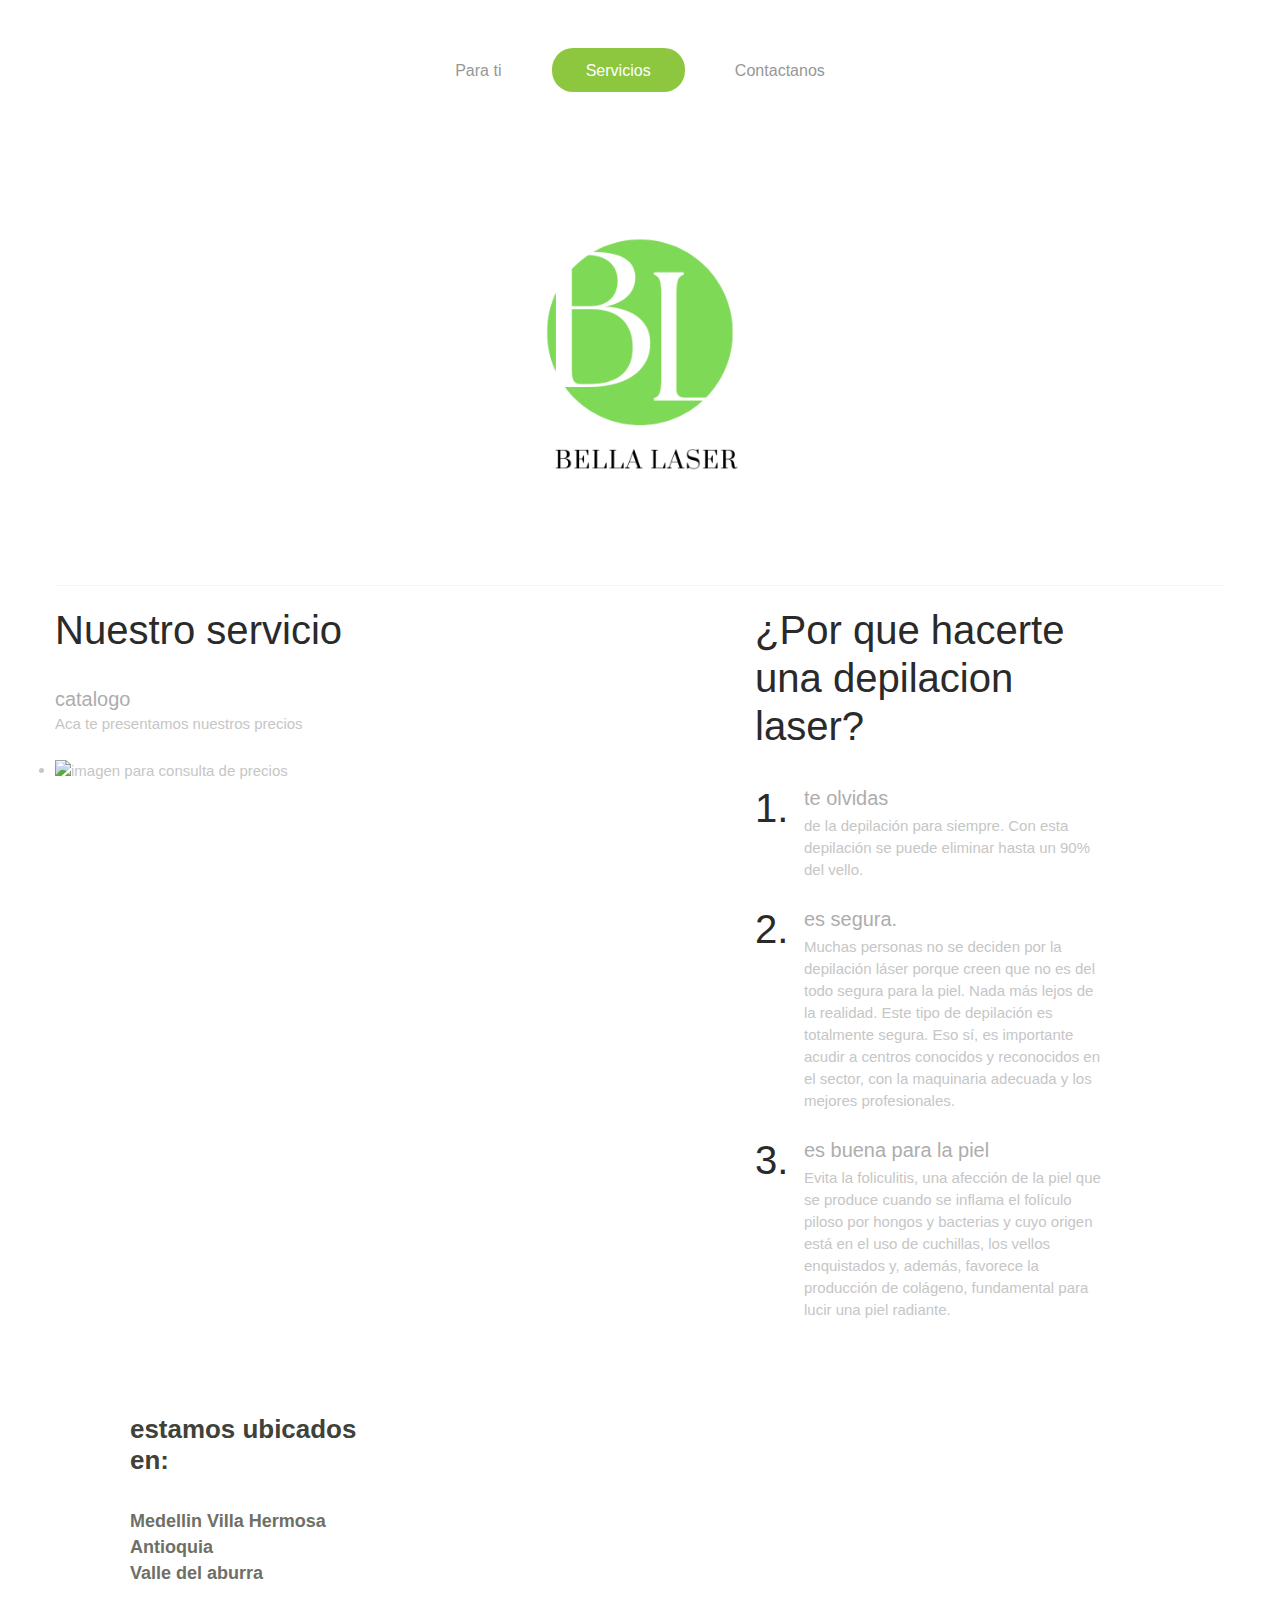
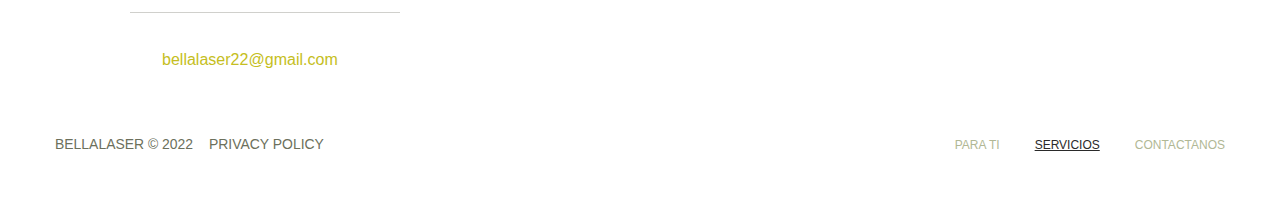
==== commit 86040e12: "Add files via upload" ====
--- a/index-1.html
+++ b/index-1.html
@@ -63,25 +63,24 @@
     </div>
 </header>
 <!-- content -->
+
 <div id="content">
     <div class="container">
         <div class="row">
             <div class="span12">
-                <hr class="margin1">
+                <hr class="margin6">
                 <div class="row">
-                    <div class="span8">
+                    
+                    <div class="span7">
                         <h2>Nuestro servicio</h2>
-                        <ul class="list5">
-                            <li>
-                                <h3>Catalogo</h3>
+                        
+                            <h3>Catalogo</h3>
                                 <p>Aca te presentamos nuestros precios</p>
-                                <img src="img/2p.jfif" alt="">
-                            </li>
-                            
-                        </ul>
-                        
-                        
-                        
+                                <li>
+                                    <img src="img/precios.jpg" alt="imagen para consulta de precios" width="80%" height="80%"/>
+                                   
+                                </li> 
+                        </ul> 
                         <div class="padding1">
                         
                         </div>
@@ -126,9 +125,9 @@
                         <hr>
                         <address class="mail"><a href="#"><!--email_off-->bellalaser22@gmail.com<!--/email_off--></a></address>
                         <ul class="soc_icons">
-                            <li><a href="#"><img src="img/soc_icon1.png" alt=""></a></li>
-                            <li><a href="#"><img src="img/soc_icon2.png" alt=""></a></li>
-                            <li><a href="#"><img src="img/soc_icon3.png" alt=""></a></li>
+                            <li><a href="https://www.facebook.com/107636998641459/posts/pfbid02BqqbEh7VZZCsQ2oTDqE32Si8wbtPzfm9TZu3wrSFdCPUm6waw5xkE1xbeCVhc7JSl/"><img src="img/face.png" alt=""></a></li>
+                            <li><a href="https://instagram.com/bellalaser_diodo?igshid=YmMyMTA2M2Y="><img src="img/insta.png" alt=""></a></li>
+                            <li><a href="#"><img src="img/whatsapp.png" alt=""></a></li>
                             <li><a href="#"><img src="img/soc_icon4.png" alt=""></a></li>
                         </ul>
                  </div>
@@ -146,6 +145,9 @@
                 </div>
                 <div class="span6 floatLeft1200">
                     <p class="privacy">BELLALASER &copy; 2022 <a href="index-5.html">Privacy policy</a></p>
+
+                    
+
                 </div>
             </div>
         </div>
@@ -160,4 +162,4 @@
     });
 </script>
 </body>
-</html>
+</html>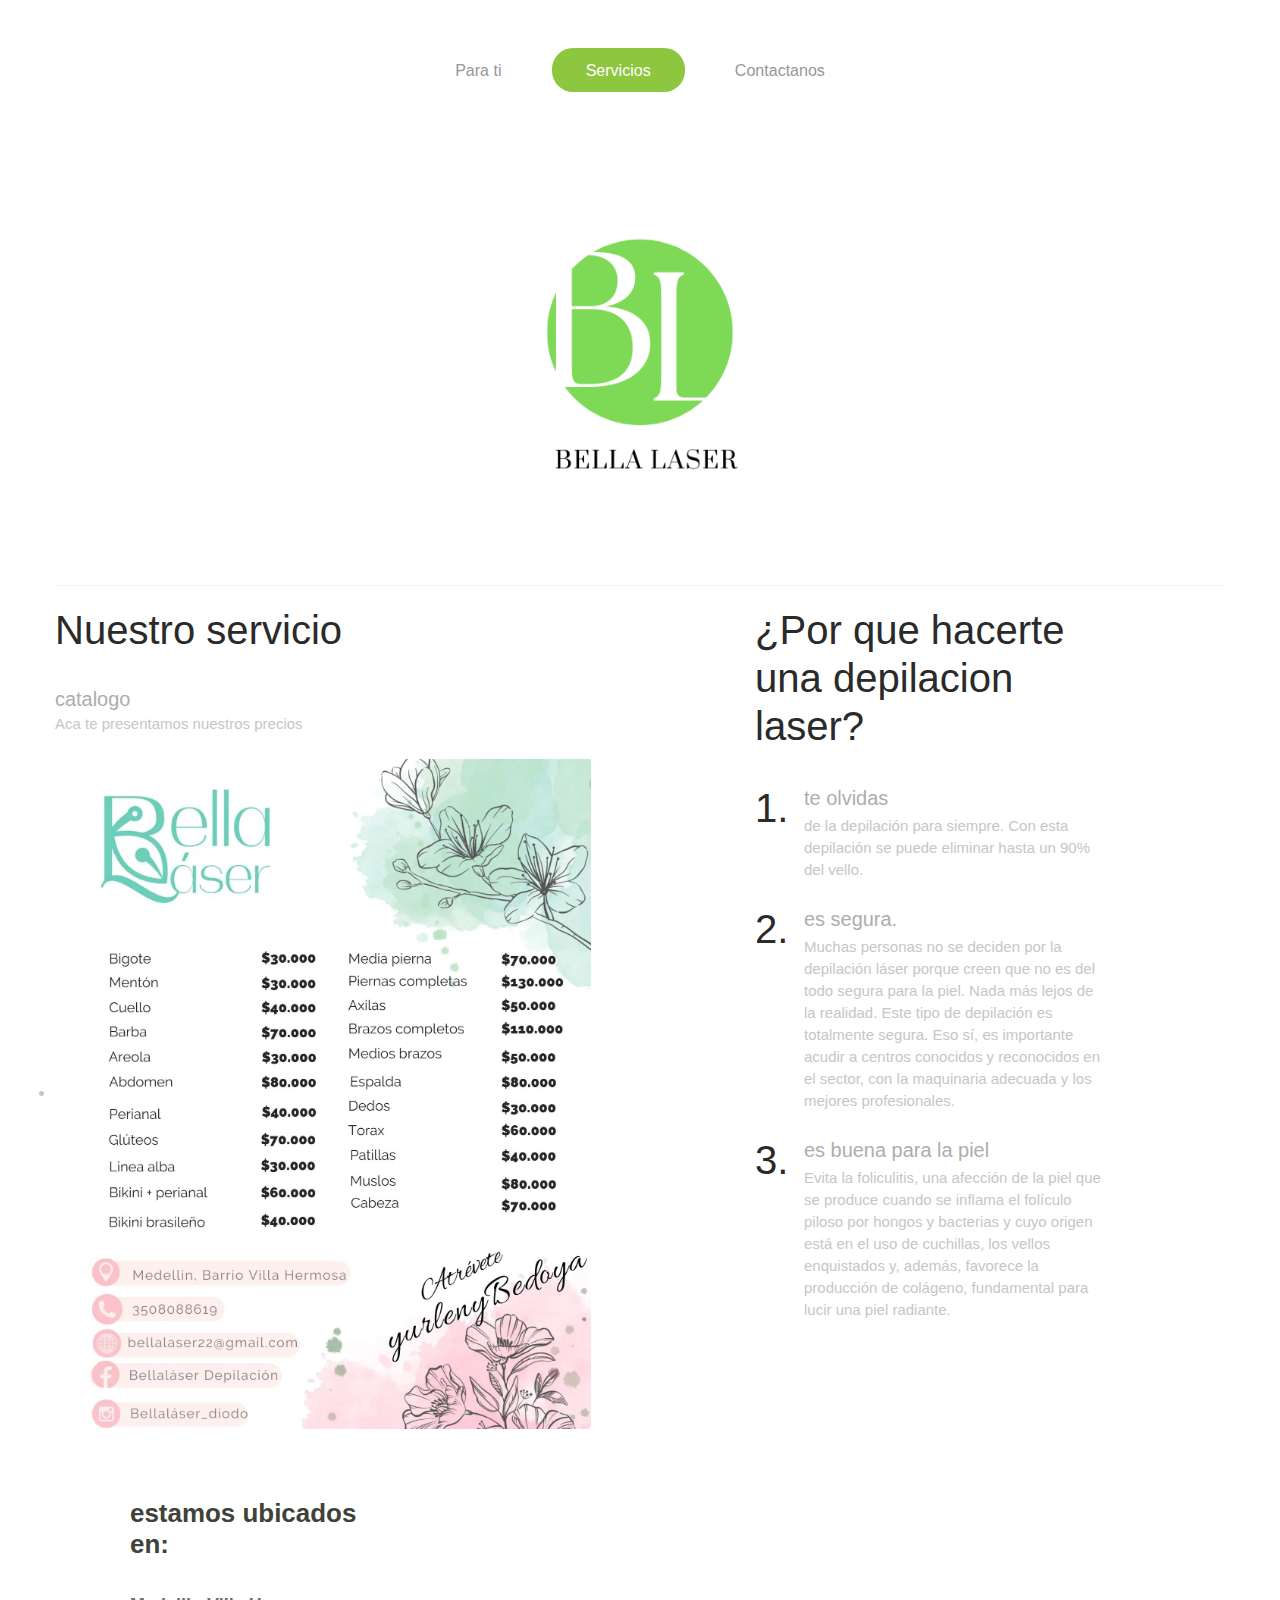
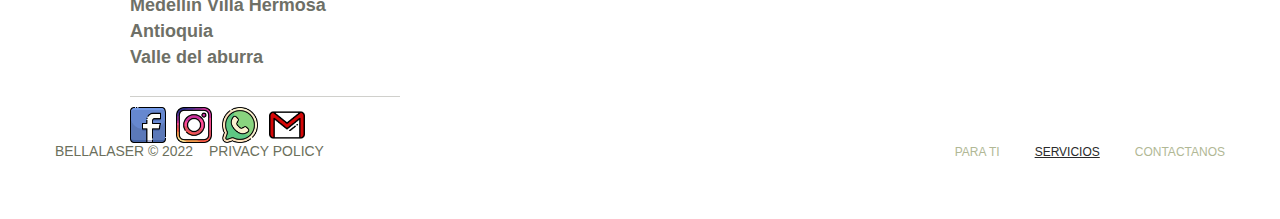
==== commit 6a5a0b39: "Add files via upload" ====
--- a/index-1.html
+++ b/index-1.html
@@ -123,12 +123,12 @@
                         <h2>Estamos ubicados en:</h2>
                         <address>Medellin Villa Hermosa<br>Antioquia  <br>Valle del aburra</address>
                         <hr>
-                        <address class="mail"><a href="#"><!--email_off-->bellalaser22@gmail.com<!--/email_off--></a></address>
+                        
                         <ul class="soc_icons">
                             <li><a href="https://www.facebook.com/107636998641459/posts/pfbid02BqqbEh7VZZCsQ2oTDqE32Si8wbtPzfm9TZu3wrSFdCPUm6waw5xkE1xbeCVhc7JSl/"><img src="img/face.png" alt=""></a></li>
                             <li><a href="https://instagram.com/bellalaser_diodo?igshid=YmMyMTA2M2Y="><img src="img/insta.png" alt=""></a></li>
-                            <li><a href="#"><img src="img/whatsapp.png" alt=""></a></li>
-                            <li><a href="#"><img src="img/soc_icon4.png" alt=""></a></li>
+                            <li><a href="https://api.whatsapp.com/send?phone=573218617300&text=Buenas"><img src="img/whatsapp.png" alt=""></a></li>
+                            <li><a href="https://mail.google.com/mail/u/0/#inbox?compose=CllgCKHRLnDtHvBMGHcPFwLrHfPKdkLrpCljjdvxFGQxsslnhTlzcfVbDWdpkhmLwfbRpQlbMZL"><img src="img/gmail.png" alt="bellalaser22@gmail.com"></a></li>
                         </ul>
                  </div>
             </div>
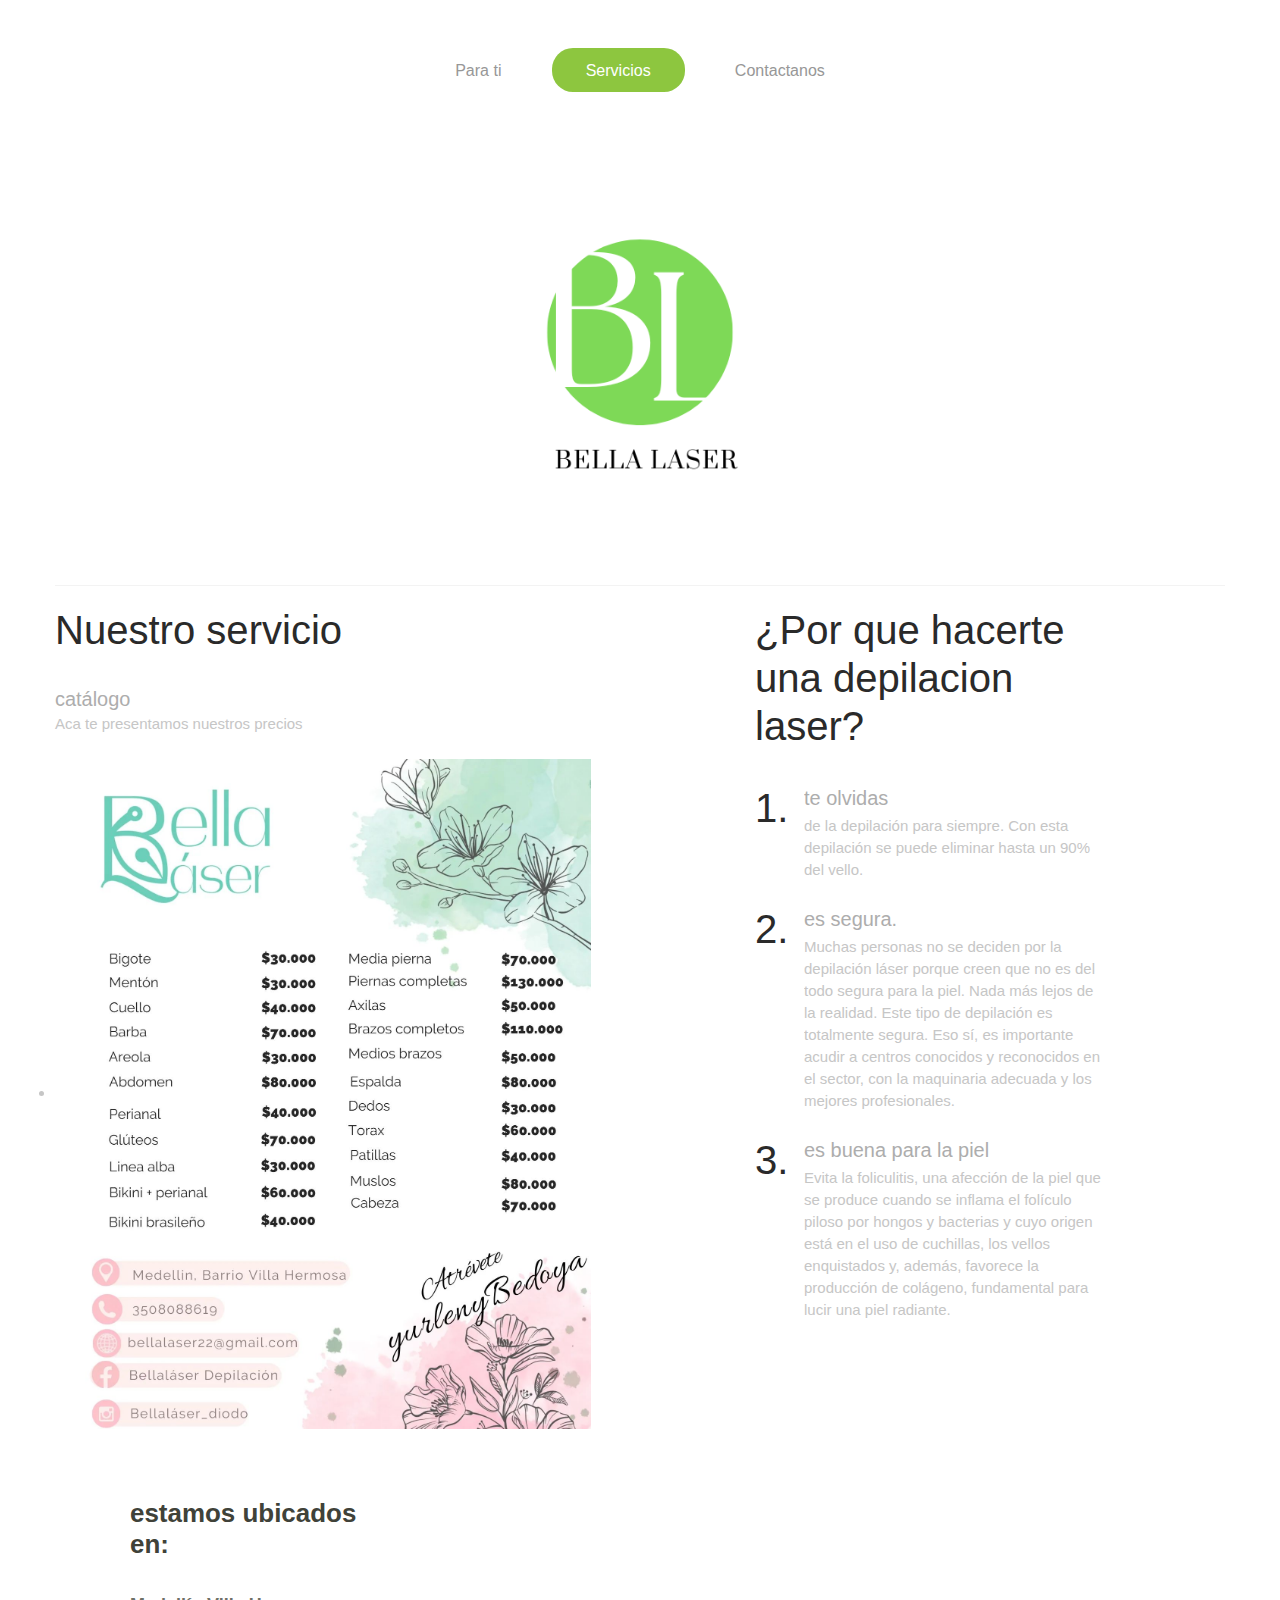
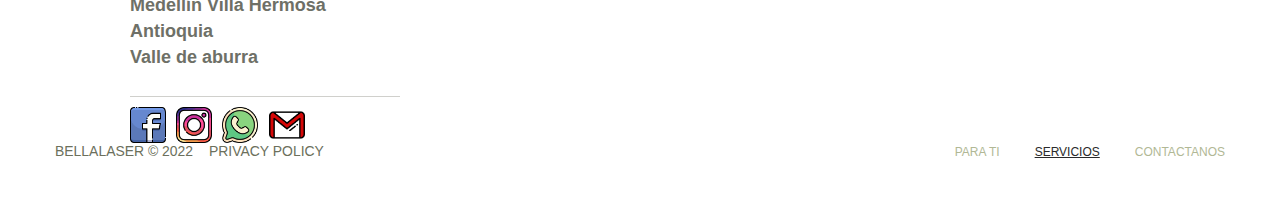
==== commit b6c61f79: "Update index-1.html" ====
--- a/index-1.html
+++ b/index-1.html
@@ -43,7 +43,7 @@
                             <ul class="sf-menu">
                                 <li class="sub-menu"><a href="index.html"><span>Para ti</span></a><strong></strong>
                                      <ul class="nav sub-menu">
-                                        <li><a href="index-3.html">Mision</a></li>
+                                        <li><a href="index-3.html">Misión</a></li>
                                             <ul class="nav sub-menu">
                                                 
                                             </ul>
@@ -74,7 +74,7 @@
                     <div class="span7">
                         <h2>Nuestro servicio</h2>
                         
-                            <h3>Catalogo</h3>
+                            <h3>Catálogo</h3>
                                 <p>Aca te presentamos nuestros precios</p>
                                 <li>
                                     <img src="img/precios.jpg" alt="imagen para consulta de precios" width="80%" height="80%"/>
@@ -121,7 +121,7 @@
 
                  <div class="span3 offset1">
                         <h2>Estamos ubicados en:</h2>
-                        <address>Medellin Villa Hermosa<br>Antioquia  <br>Valle del aburra</address>
+                        <address>Medellín Villa Hermosa<br>Antioquia  <br>Valle de aburra</address>
                         <hr>
                         
                         <ul class="soc_icons">
@@ -162,4 +162,4 @@
     });
 </script>
 </body>
-</html>+</html>
